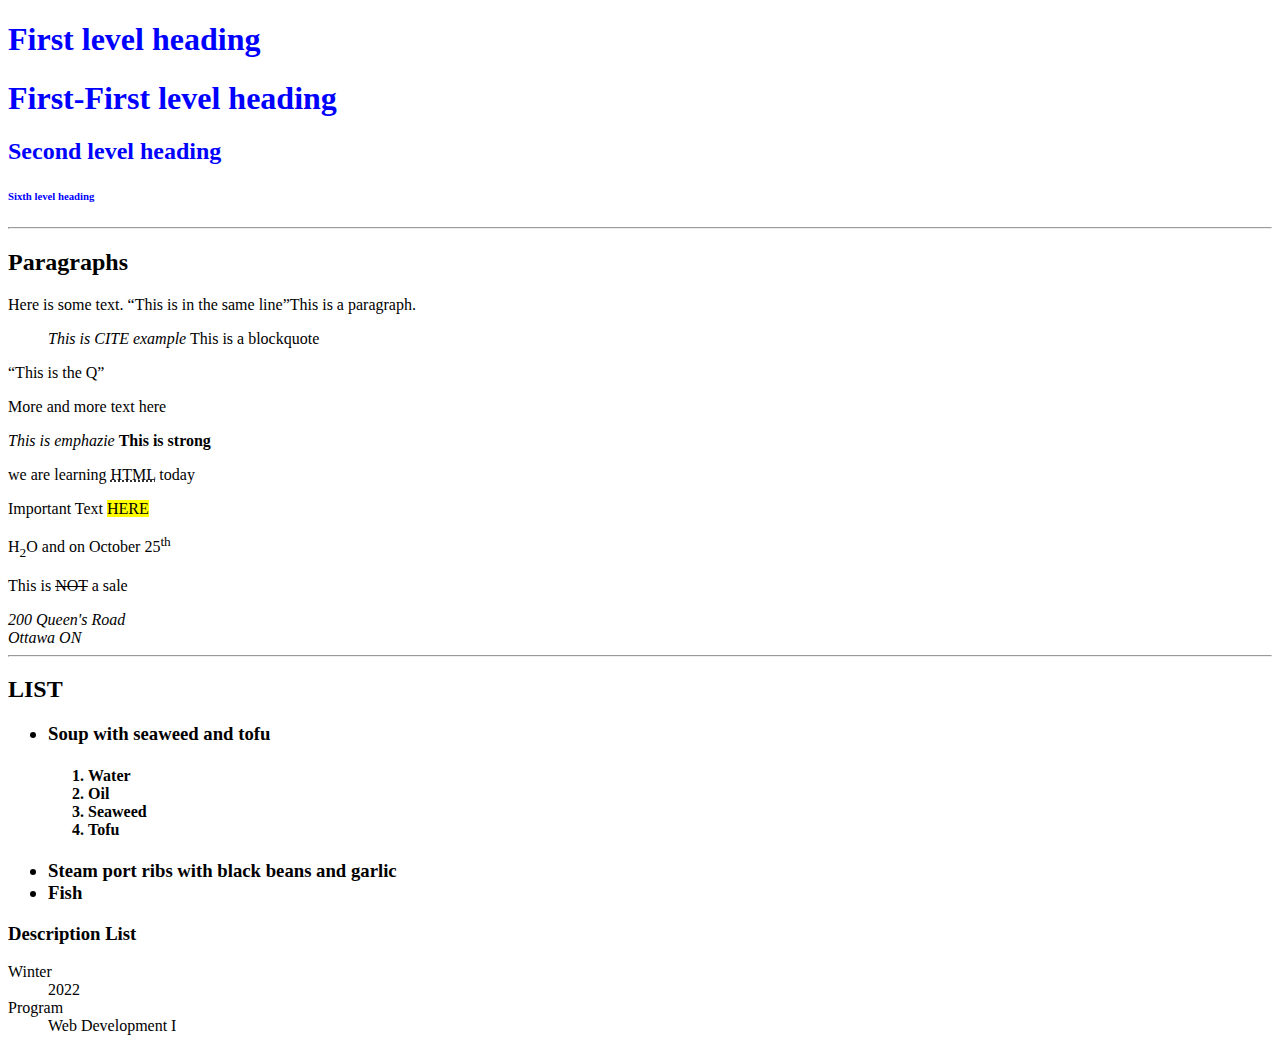
==== index.html @ fa6d8390 "Creates HTML demo" ====
<!DOCTYPE html>
<html>
    <head>
        <title>My first web page</title>
        <style>
            header{
                color: blue;
            }
        </style>
    </head>
    <body>
        <!-- this is an HTML comment -->
        <header>
            <h1>First level heading</h1>
            <h1>First-First level heading</h1>
            <h2>Second level heading</h2>

            <h6>Sixth level heading</h6>
        </header>
        <hr>
        <section>
            <h2>Paragraphs</h2>
            <p>Here is some text. <q>This is in the same line</q>This is a paragraph.</p>
            <blockquote>
                <cite>This is CITE example</cite>
                This is a blockquote
            </blockquote>
            <q>This is the Q</q>
            <p>More and more text here</p>
            <p><em>This is emphazie</em>
            <strong>This is strong</strong></p>
            <p>we are learning <abbr title="Hyper Text Markup Language">HTML</abbr> today</p>
            <p>Important Text <mark>HERE</mark></p>
            <p>H<sub>2</sub>O and on October 25<sup>th</sup></p>
            <p>This is <del>NOT</del> a sale</p>
            <address>200 Queen's Road<br>
                Ottawa ON
            </address>
                <hr>
            <h2>
                LIST
            </h2>
            <ul>
                <h3>
                    <li>Soup with seaweed and tofu</li></h3>
                    <h4>
                        <ol>
                            <li>Water</li>
                            <li>Oil</li>
                            <li>Seaweed</li>
                        <li>Tofu</li></ol>
                    </h4>
                    <h3>
                    <li>Steam port ribs with black beans and garlic</li>
                    <li>Fish</li>
                </h3>
            </ul>
            <h3>
                Description List
            </h3>
            <dl>
                <dt>Winter</dt>
                <dd>2022</dd>
                <dt>Program</dt>
                <dd>Web Development I</dd>
            </dl>
        </section>
         </body>
</html>
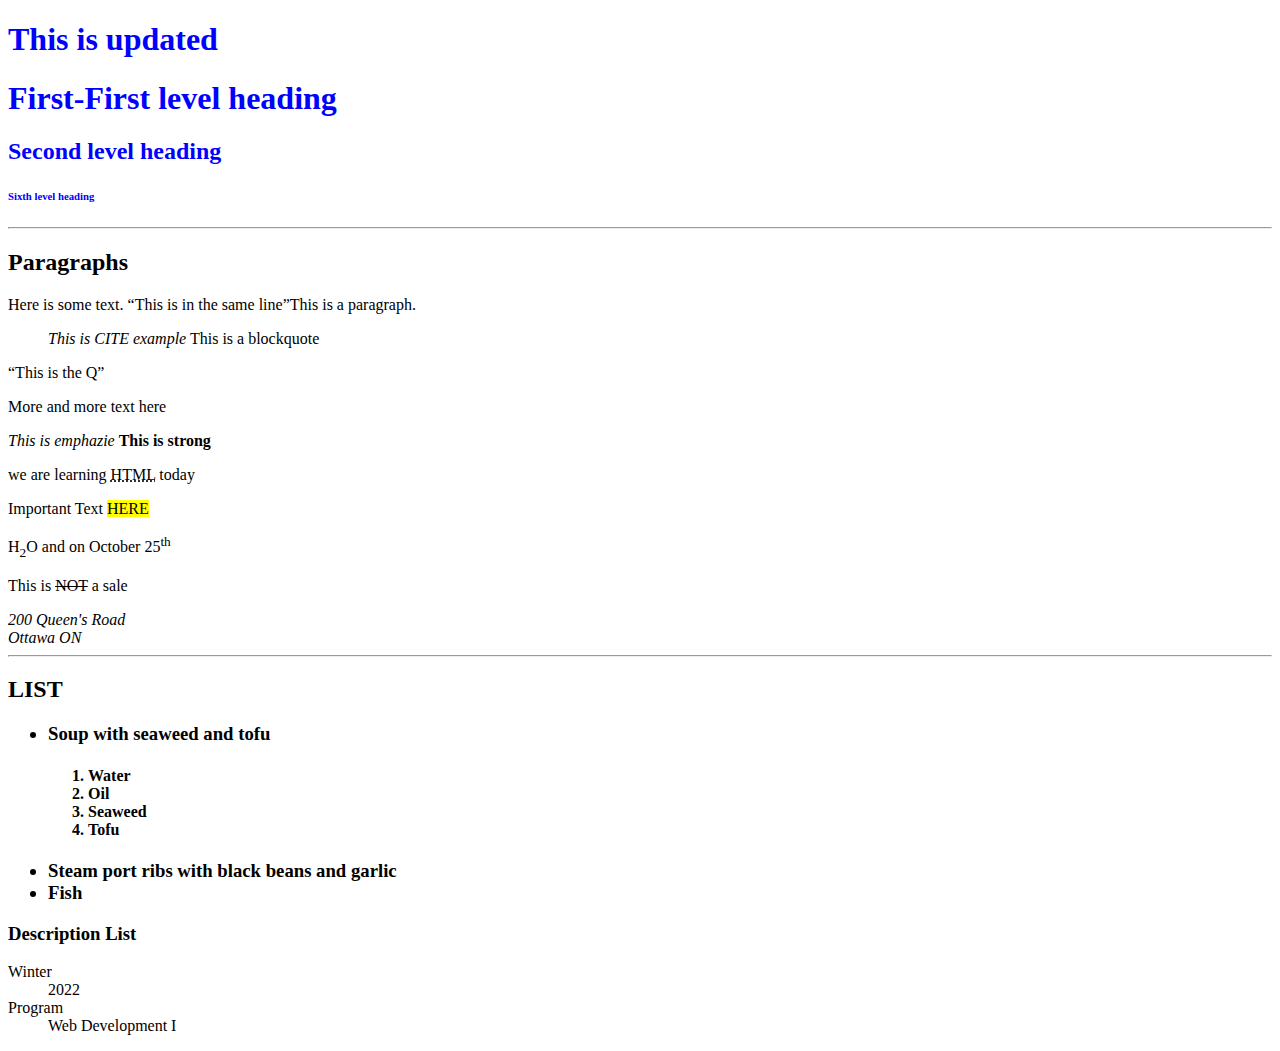
==== commit 4a52391a: "Changes headline 1" ====
--- a/index.html
+++ b/index.html
@@ -11,7 +11,7 @@
     <body>
         <!-- this is an HTML comment -->
         <header>
-            <h1>First level heading</h1>
+            <h1>This is updated</h1>
             <h1>First-First level heading</h1>
             <h2>Second level heading</h2>
 
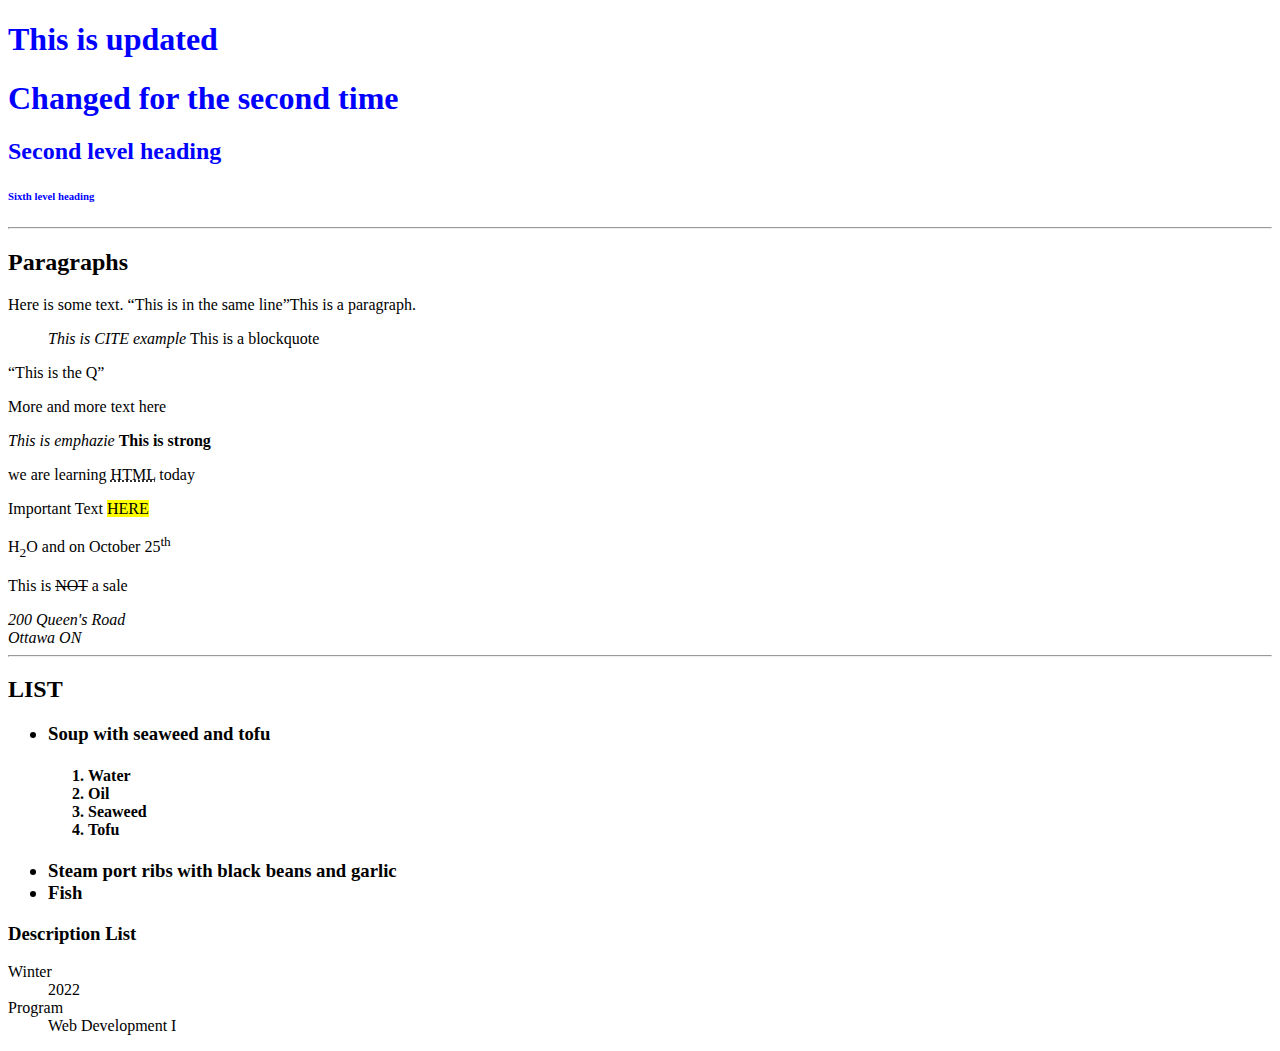
==== commit 0df80ebb: "Updates headline 2" ====
--- a/index.html
+++ b/index.html
@@ -12,7 +12,7 @@
         <!-- this is an HTML comment -->
         <header>
             <h1>This is updated</h1>
-            <h1>First-First level heading</h1>
+            <h1>Changed for the second time</h1>
             <h2>Second level heading</h2>
 
             <h6>Sixth level heading</h6>
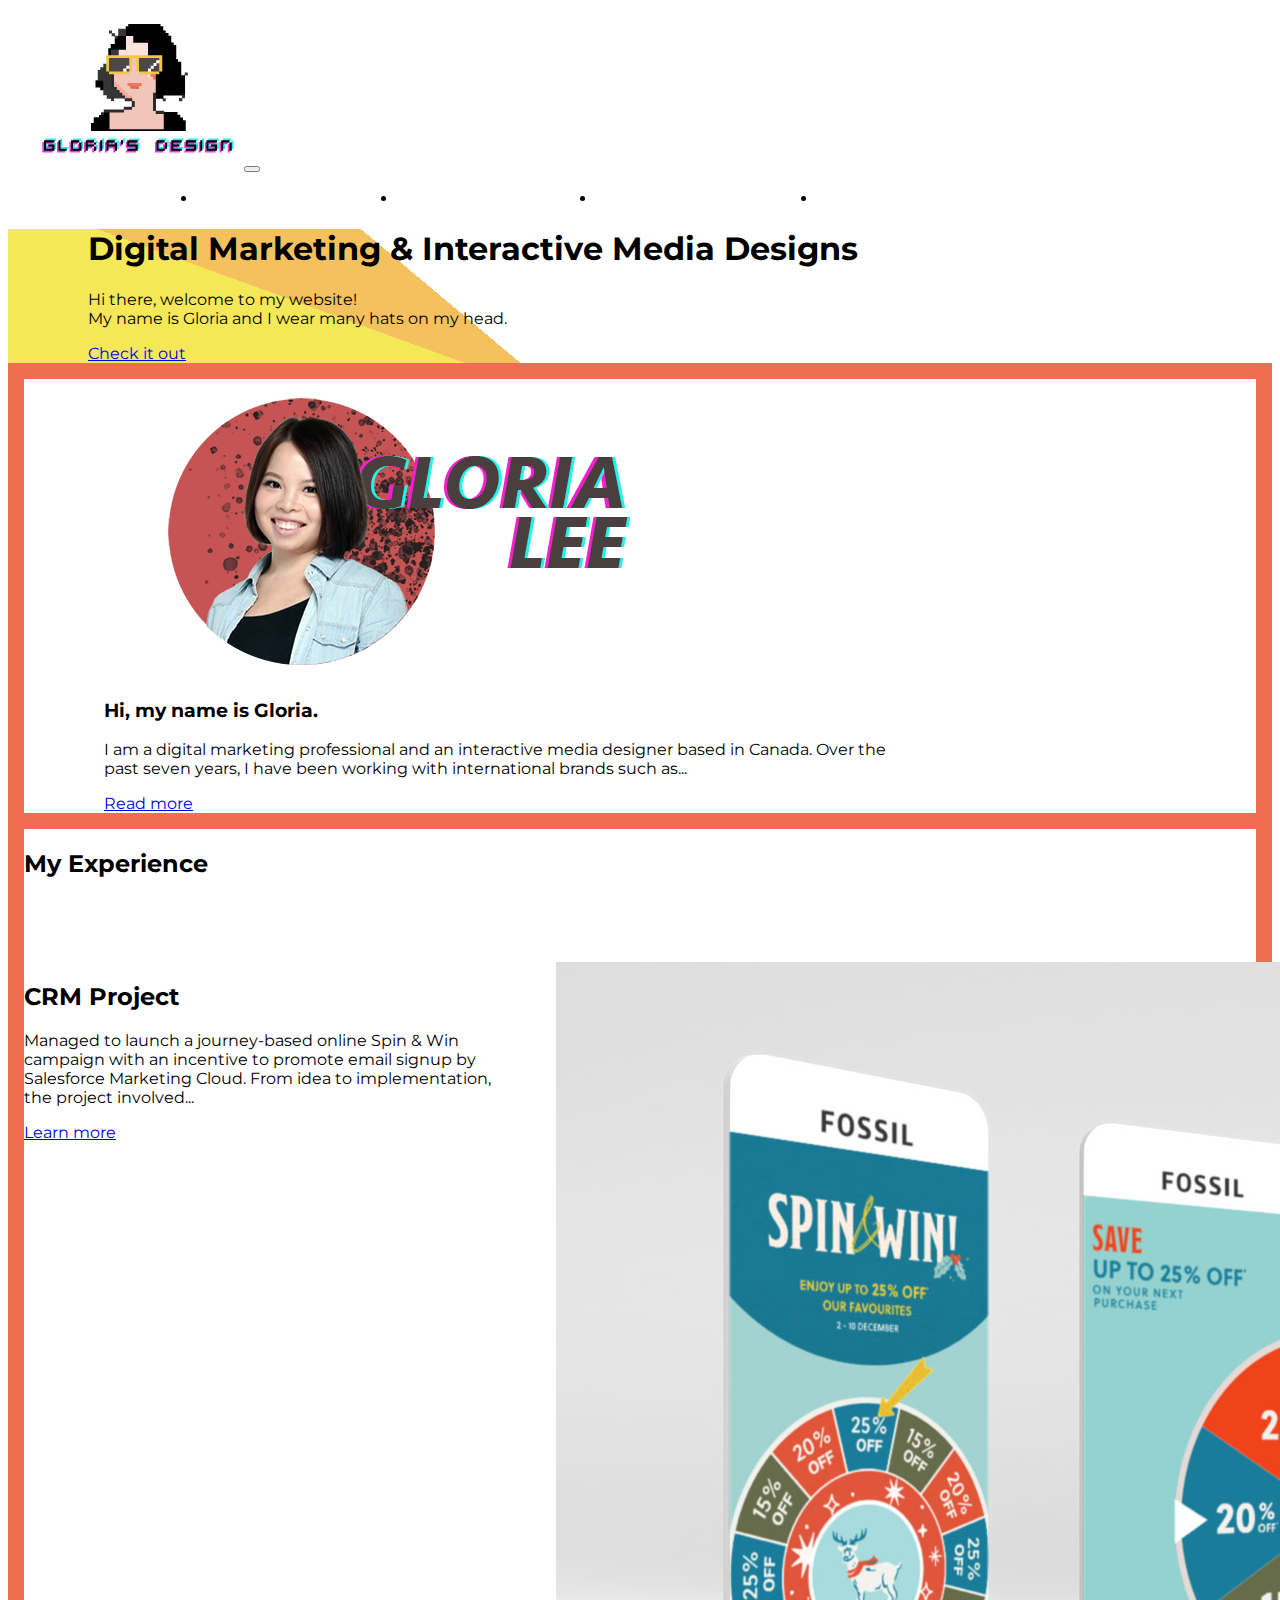
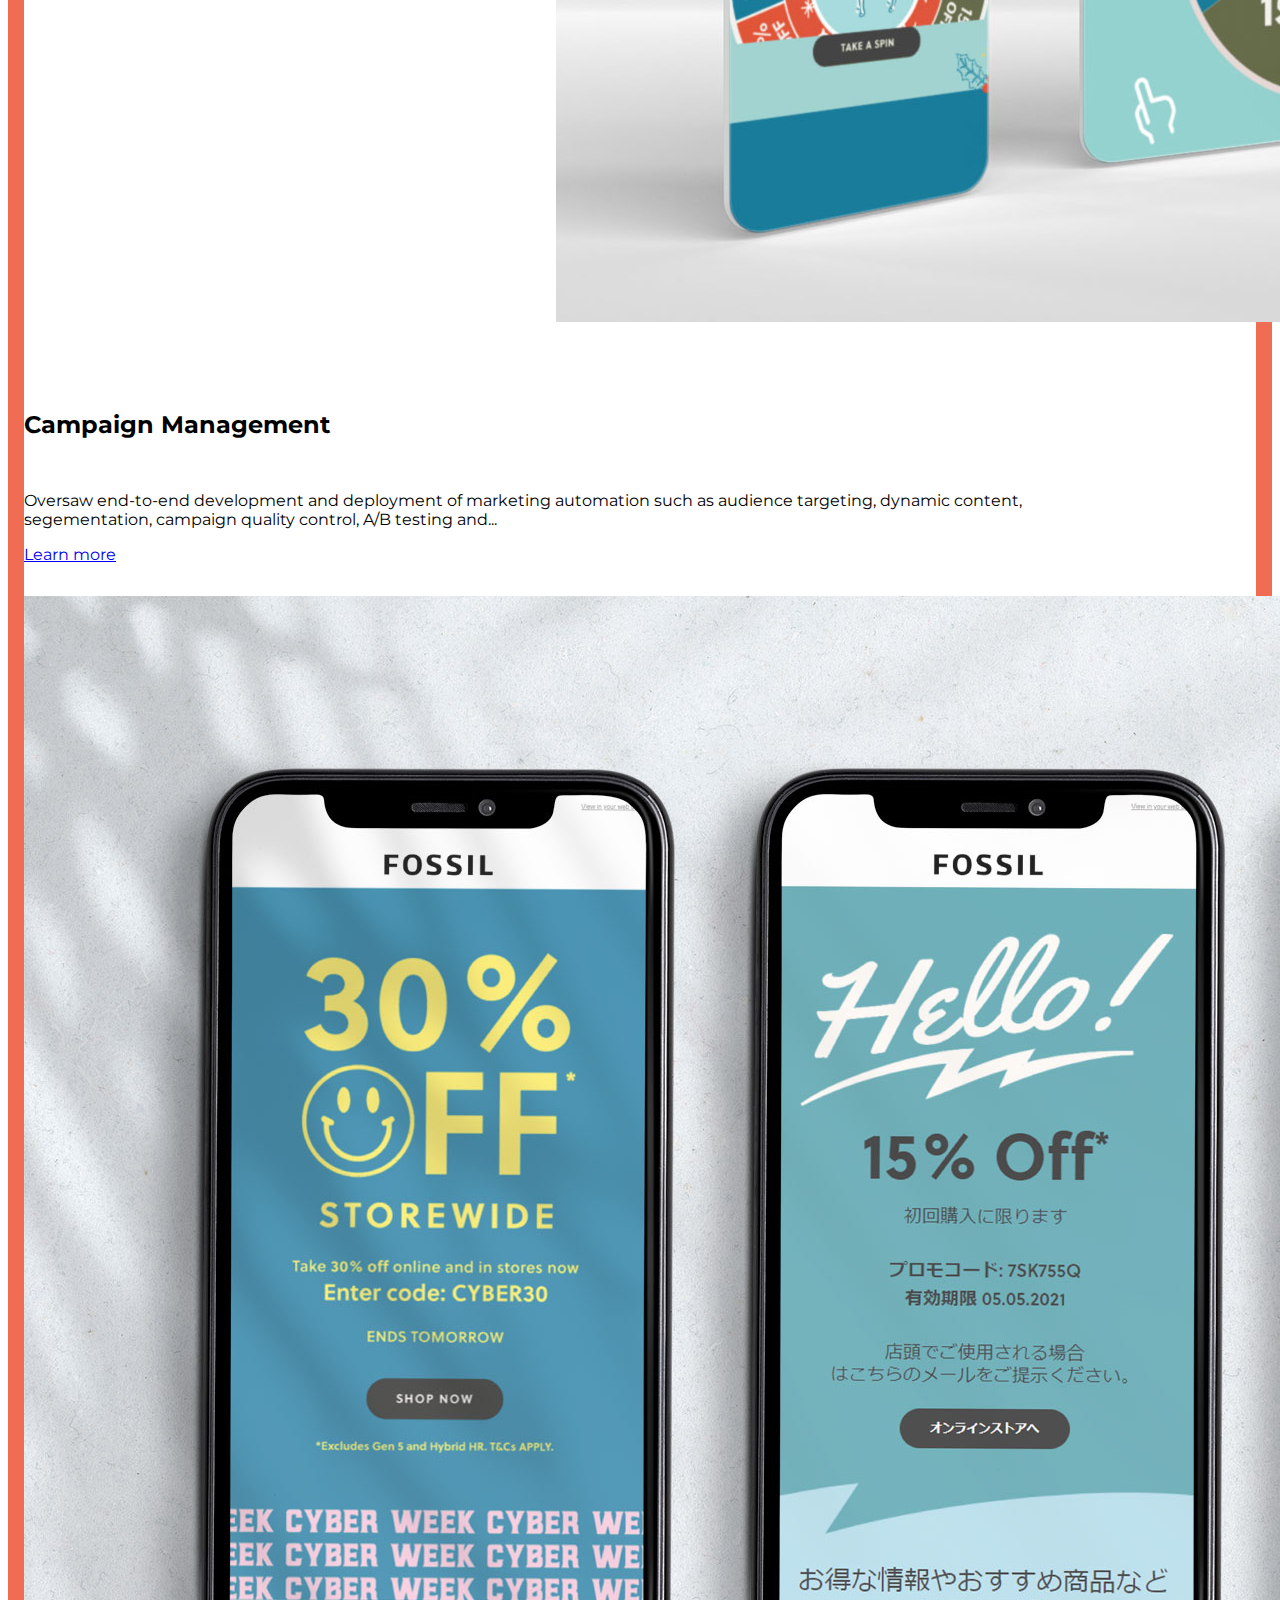
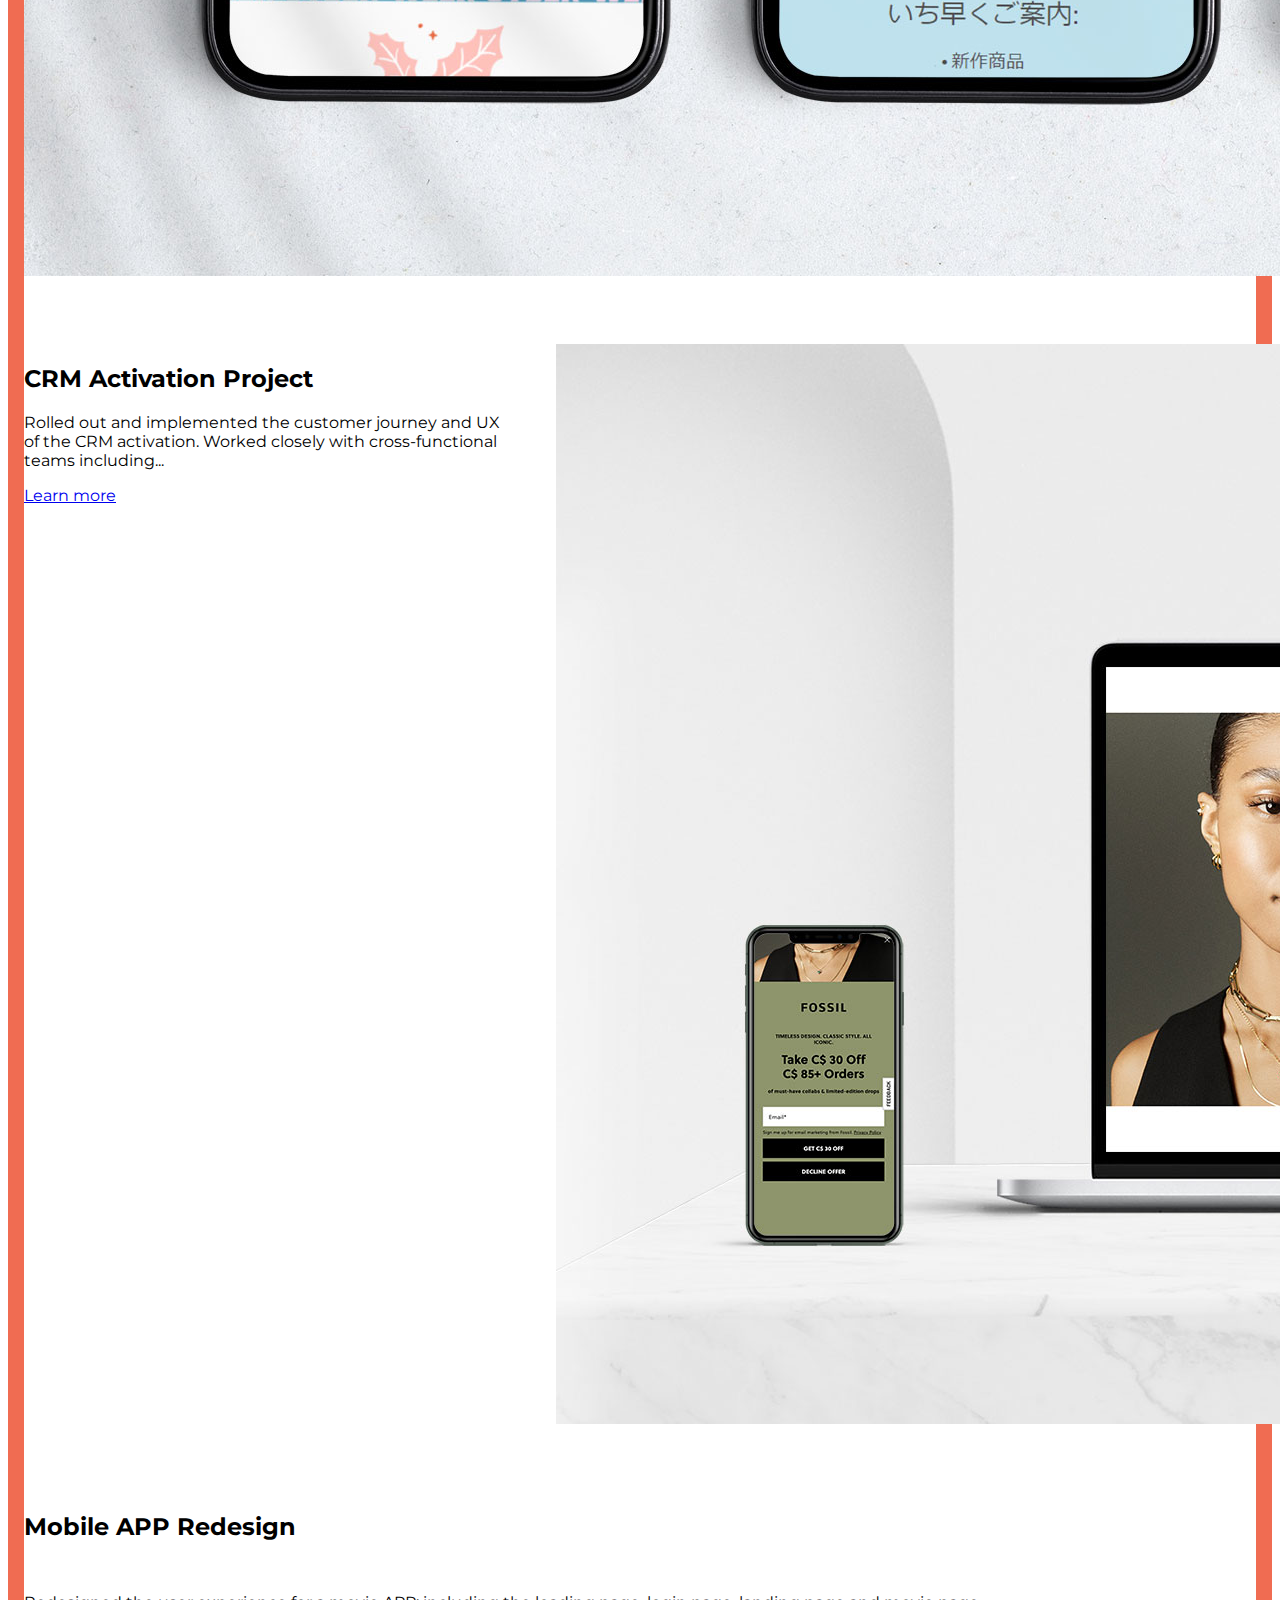
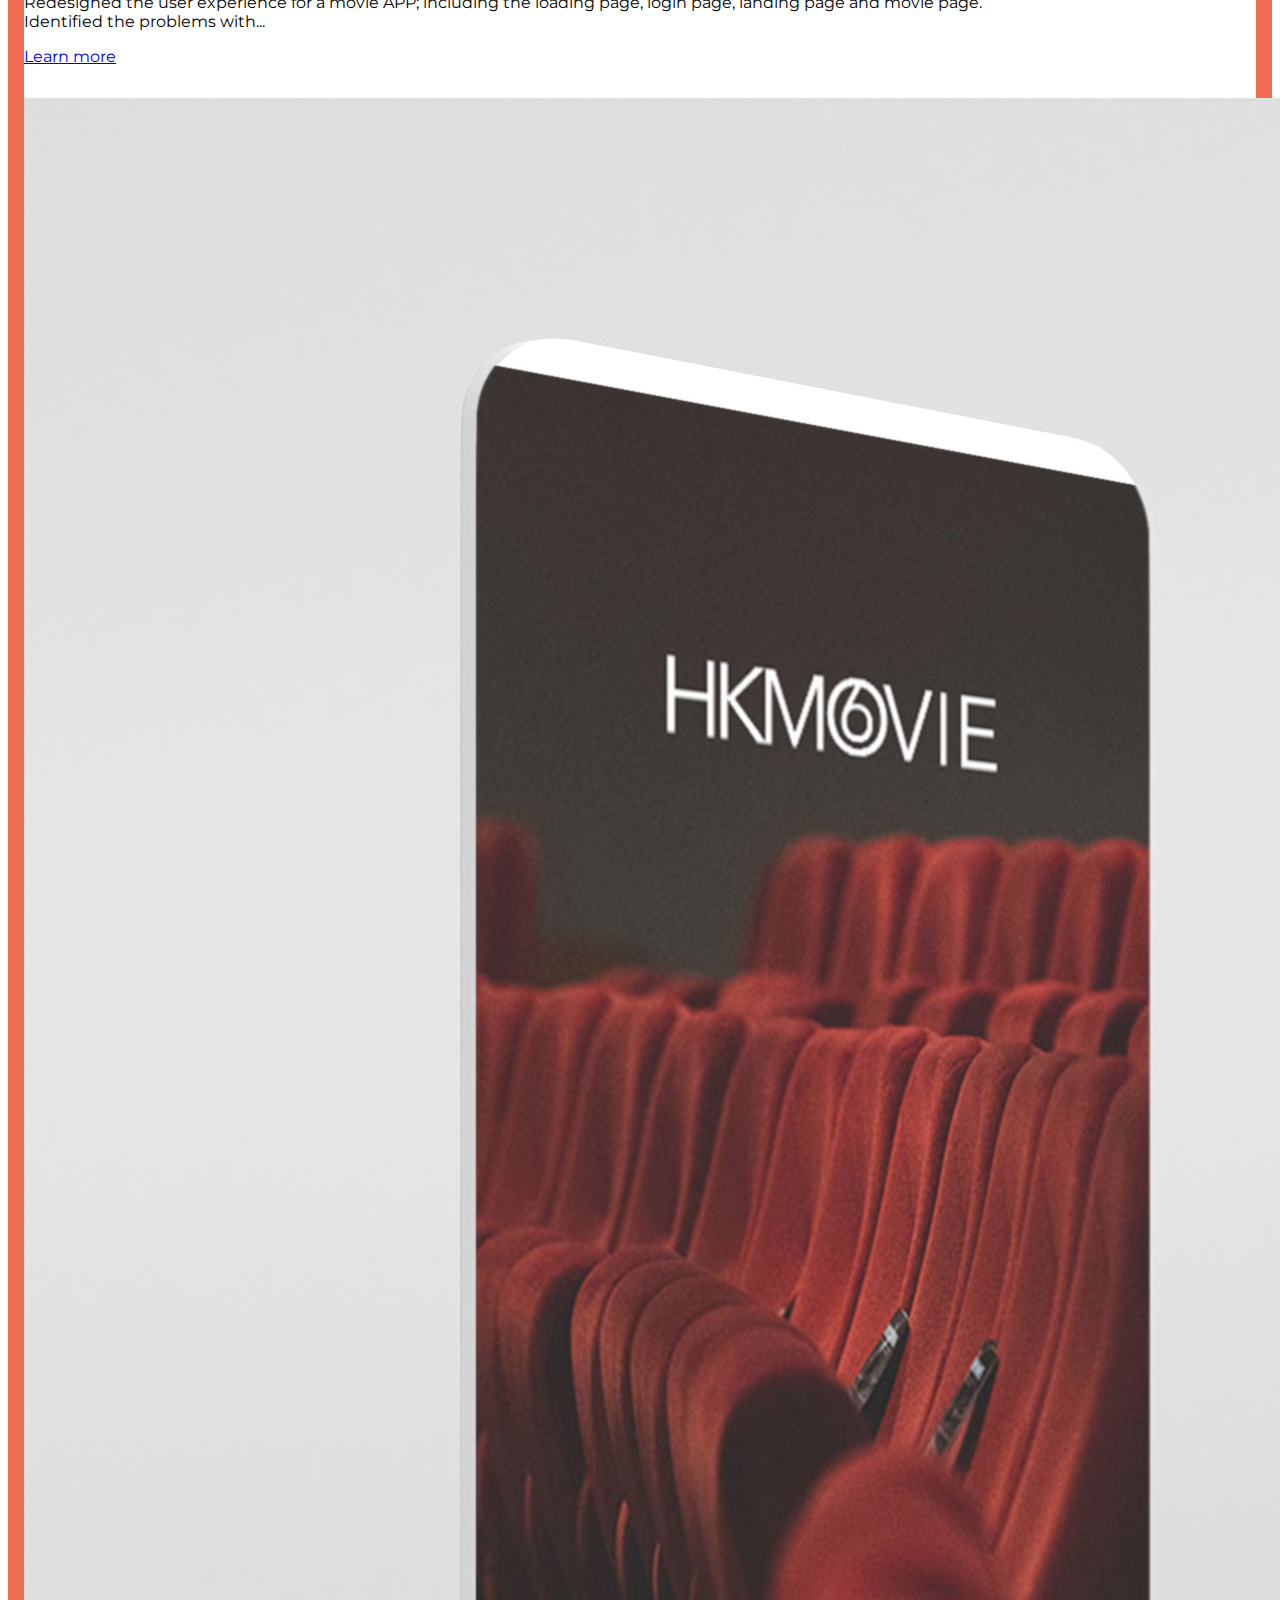
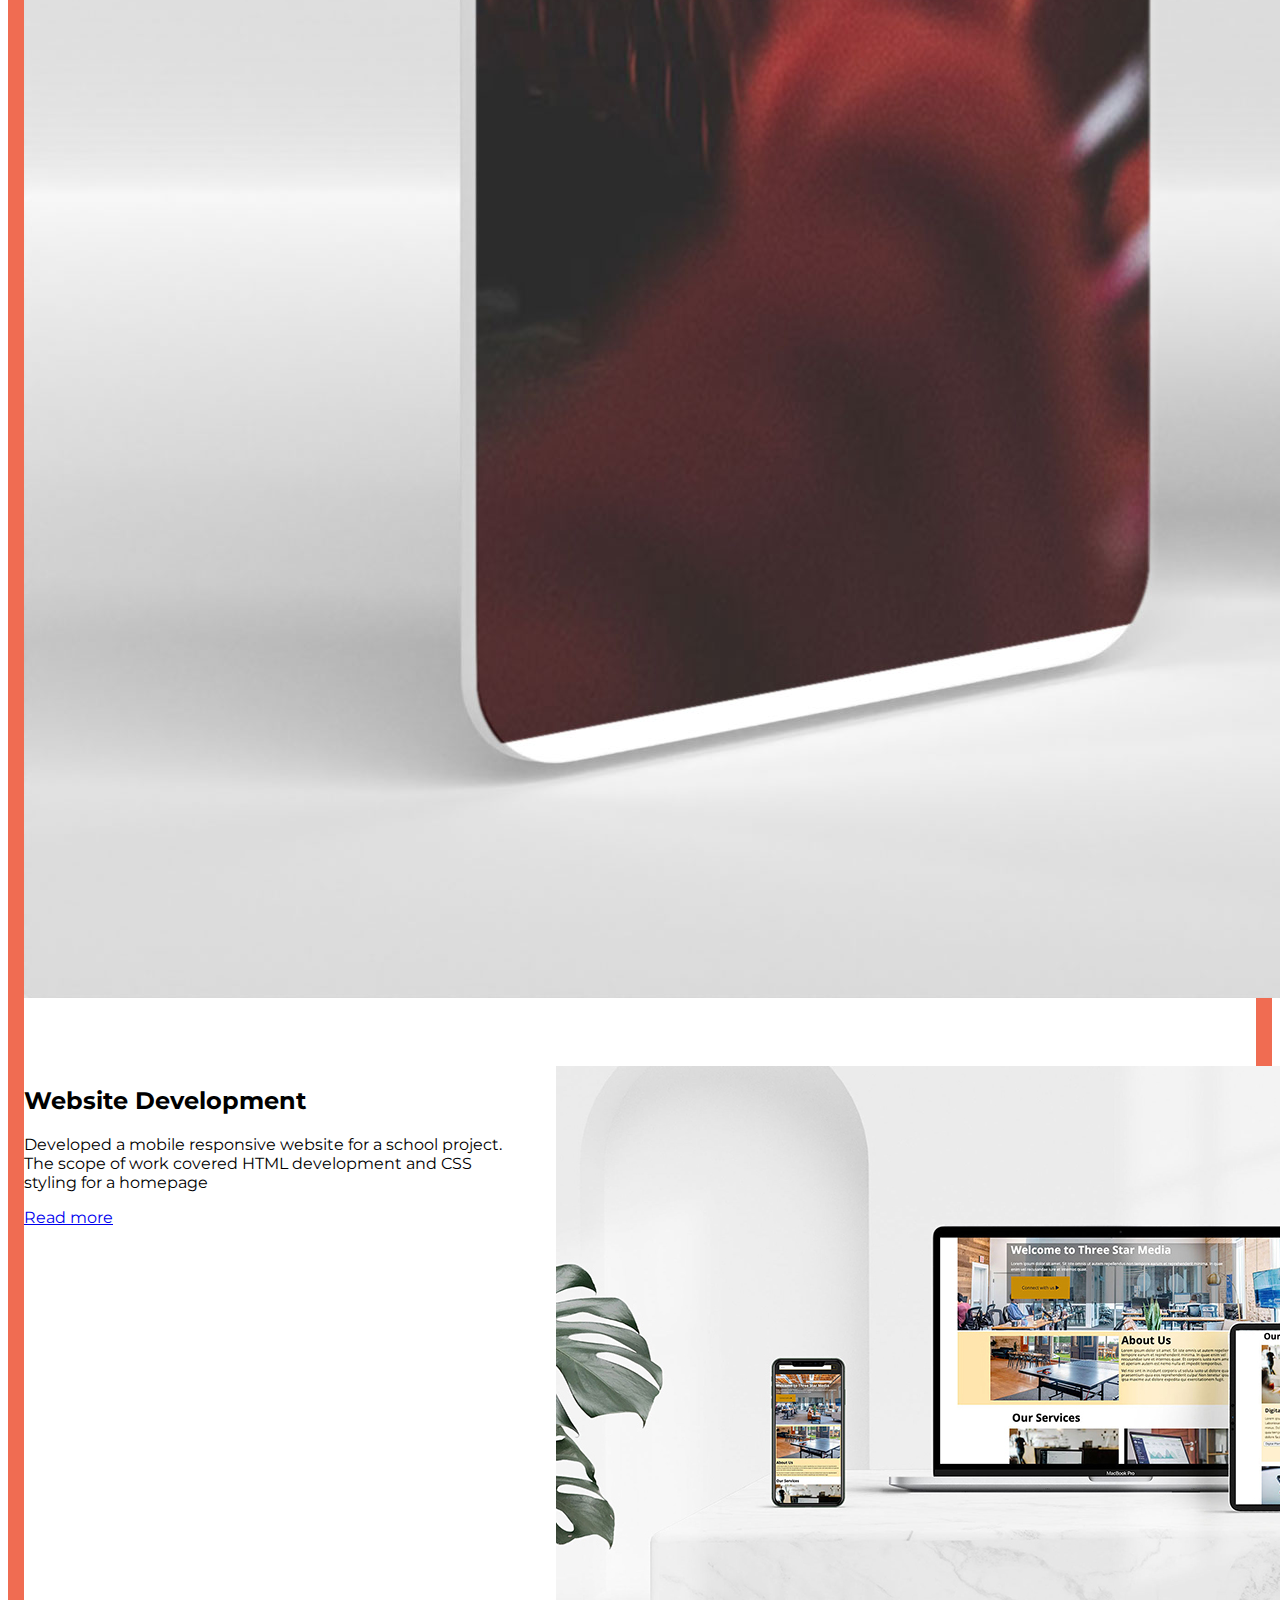
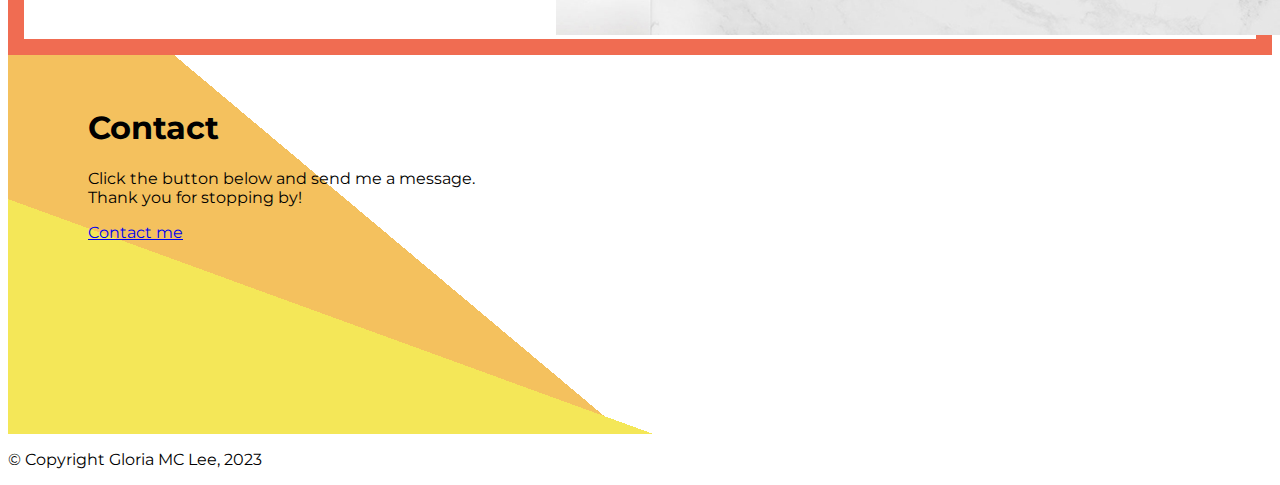
==== commit a63cabf8: "copies and pastes my portfolio" ====
--- a/index.html
+++ b/index.html
@@ -1,69 +1,231 @@
-<!DOCTYPE html>
-<html>
-    <head>
-        <title>My first web page</title>
-        <style>
-            header{
-                color: blue;
-            }
-        </style>
-    </head>
-    <body>
-        <!-- this is an HTML comment -->
-        <header>
-            <h1>This is updated</h1>
-            <h1>Changed for the second time</h1>
-            <h2>Second level heading</h2>
-
-            <h6>Sixth level heading</h6>
-        </header>
-        <hr>
-        <section>
-            <h2>Paragraphs</h2>
-            <p>Here is some text. <q>This is in the same line</q>This is a paragraph.</p>
-            <blockquote>
-                <cite>This is CITE example</cite>
-                This is a blockquote
-            </blockquote>
-            <q>This is the Q</q>
-            <p>More and more text here</p>
-            <p><em>This is emphazie</em>
-            <strong>This is strong</strong></p>
-            <p>we are learning <abbr title="Hyper Text Markup Language">HTML</abbr> today</p>
-            <p>Important Text <mark>HERE</mark></p>
-            <p>H<sub>2</sub>O and on October 25<sup>th</sup></p>
-            <p>This is <del>NOT</del> a sale</p>
-            <address>200 Queen's Road<br>
-                Ottawa ON
-            </address>
-                <hr>
-            <h2>
-                LIST
-            </h2>
-            <ul>
-                <h3>
-                    <li>Soup with seaweed and tofu</li></h3>
-                    <h4>
-                        <ol>
-                            <li>Water</li>
-                            <li>Oil</li>
-                            <li>Seaweed</li>
-                        <li>Tofu</li></ol>
-                    </h4>
-                    <h3>
-                    <li>Steam port ribs with black beans and garlic</li>
-                    <li>Fish</li>
-                </h3>
-            </ul>
-            <h3>
-                Description List
-            </h3>
-            <dl>
-                <dt>Winter</dt>
-                <dd>2022</dd>
-                <dt>Program</dt>
-                <dd>Web Development I</dd>
-            </dl>
-        </section>
-         </body>
+<!doctype html>
+<html lang="en">
+
+<head>
+  <meta charset="utf-8">
+  <meta name="viewport" content="width=device-width, initial-scale=1">
+  <title>Gloria's Portfolio</title>
+    <!-- **** Inserts Google Font Link **** -->
+    <link rel="preconnect" href="https://fonts.googleapis.com">
+    <link rel="preconnect" href="https://fonts.gstatic.com" crossorigin>
+    <link href="https://fonts.googleapis.com/css2?family=Montserrat+Alternates:wght@100;200;300&family=Montserrat:ital,wght@0,100;0,200;0,300;0,500;0,600;0,700;0,800;0,900;1,100;1,200;1,300;1,400;1,500;1,600;1,700;1,800;1,900&display=swap" rel="stylesheet">
+       <!-- **** Insert Bootstrap Link **** --> 
+    <link href="https://cdn.jsdelivr.net/npm/bootstrap@5.2.0-beta1/dist/css/bootstrap.min.css" rel="stylesheet" integrity="sha384-0evHe/X+R7YkIZDRvuzKMRqM+OrBnVFBL6DOitfPri4tjfHxaWutUpFmBp4vmVor" crossorigin="anonymous">
+    <link rel="stylesheet" href="css/main.css">
+  </head>
+  
+  <body>
+    
+      <!-- **** Header Section **** -->
+<header>
+      <!-- ************************************
+               Navbar & Hamburger Menu
+      ***************************************** -->
+
+    <nav class="navbar navbar-expand-md bg-primary navbar-light text-light">
+      <div class="container-lg px-0">
+        <a class="navbar-brand mx-auto d-block" href="index.html"><img src="img/gloria-logo-200px.png" alt="Gloria's Design"></a>
+        <button class="navbar-toggler p-3 border-0" type="button" data-bs-toggle="collapse" data-bs-target="#navbarSupportedContent" aria-controls="navbarSupportedContent" aria-expanded="false" aria-label="Toggle navigation">
+          <span class="navbar-toggler-icon pr-3"></span>
+        </button>
+        <div class="collapse navbar-collapse" id="navbarSupportedContent">
+          <ul class="navbar-nav flex-grow-1 mb-2 mb-lg-0">
+            <li class="nav-item">
+              <a class="nav-link text-center px-4" aria-current="page" href="index.html">Home</a>
+            </li>
+            <li class="nav-item">
+              <a class="nav-link text-cente px-4" href="about.html">About</a>
+            </li>
+            <li class="nav-item">
+              <a class="nav-link text-center px-4" href="mywork.html">My Work</a>
+            </li>
+            <li class="nav-item">
+              <a class="nav-link text-center px-4" href="contact.html">Contact</a>
+            </li>
+          </ul>
+        </div>
+      </div>
+    </nav>
+  </header>
+  
+    <!-- ******************
+             Intro
+    *********************** -->
+  <main class="main-bg">
+    <section class="intro text-dark p-5">
+      <div class="container-lg mx-auto">
+        <div class="intro-text pb-5">
+          <div>
+            <h1 class="display-3 fw-light">Digital Marketing & Interactive Media Designs</h1>
+          </div>
+          <div class="py-2">
+            <p>Hi there, welcome to my website!<br>
+            My name is Gloria and I wear many hats on my head.</p>
+          </div>
+          <div>
+            <a href="about.html" class="btn btn-outline-primary btn-primary border rounded-pill border-primary px-5 py-2">Check it out</a>
+          </div>
+        </div>
+      </div>  
+    </section>
+  </main>
+
+  <!-- ******************
+             About
+    *********************** -->
+    <main class="about-bg">
+      <section class="about">
+        <div class="container-lg">
+          <div class="about-img">
+            <img class="mw-100 mx-auto d-block" src="img/Gloria-Lee-Man-Chit-600px.png" alt="Interactive Media Designer - Gloria MC Lee">
+          </div>
+          <div class="about-text p-5 text-center">
+              <div>
+                  <h3 class="display-5 fw-light">Hi, my name is Gloria.</h3>
+                  <p class="fw-light">I am a digital marketing professional and an interactive media designer based in Canada. Over the past seven years, I have been working with international brands such as...</p>
+              </div>
+              <div>
+                  <a href="about.html" class="btn btn-outline-primary btn-primary border rounded-pill p-3 border-primary py-2 px-5">Read more</a>
+              </div>
+           </div>
+        </div>
+      </section>
+    </main>
+
+       <!-- ******************
+             My Work
+       *********************** -->
+    <main class="mywork-bg">
+      <section class="mywork text-dark p-5">
+        <h2 class="display-3 text-center fw-light">My Experience</h2>
+       <!-- **********************************
+             CRM Project
+       *************************************** -->
+        <div class="container-lg text-center">
+          <div class="mywork-text">
+            <h2 class="display-4">CRM Project</h2>
+            <p>Managed to launch a journey-based online Spin & Win campaign with an incentive to promote email signup by Salesforce Marketing Cloud. From idea to implementation, the project involved...</p>
+            <div class="mywork-readmore">
+              <a href="mywork.html" class="btn btn-outline-primary btn-primary border rounded-pill p-3 border-primary py-2 px-5">Learn more</a>
+            </div>
+          </div>
+            <div class="mywork-img">
+              <img class="mw-100 mx-auto d-block" src="img/Game-development-project-spin-and-win.jpg" alt="Project Management - Fossil Group">
+            </div>
+        </div>
+       <!-- **********************************
+             Campaign Management
+       *************************************** -->
+        <div class="container-lg text-center">
+          <div class="mywork-text">
+            <h2 class="display-4">Campaign Management</h2>
+            <p>Oversaw end-to-end development and deployment of marketing automation such as audience targeting, dynamic content, segementation, campaign quality control, A/B testing and...</p>
+            <div class="mywork-readmore">
+              <a href="mywork.html" class="btn btn-outline-primary btn-primary border rounded-pill p-3 border-primary py-2 px-5">Learn more</a>
+            </div>
+          </div>
+            <div class="mywork-img">
+              <img class="mw-100 mx-auto d-block" src="img/Campaign-management.jpg" alt="Email Marketing - Fossil Group">
+            </div>
+        </div>
+        <!-- **********************************
+             CRM Activation Project 
+       *************************************** -->
+       <div class="container-lg text-center">
+        <div class="mywork-text">
+          <h2 class="display-4">CRM Activation Project</h2>
+          <p>Rolled out and implemented the customer journey and UX of the CRM activation. Worked closely with cross-functional teams including...</p>
+          <div class="mywork-readmore">
+            <a href="mywork.html" class="btn btn-outline-primary btn-primary border rounded-pill p-3 border-primary py-2 px-5">Learn more</a>
+          </div>
+        </div>
+          <div class="mywork-img">
+            <img class="mw-100 mx-auto d-block" src="img/CRM-activation-UX.jpg" alt="Email Marketing - Fossil Group">
+          </div>
+      </div>
+       <!-- **********************************
+             Mobile APP Redesign
+       *************************************** -->
+          <div class="container-lg text-center">
+            <div class="mywork-text">
+              <h2 class="display-4">Mobile APP Redesign</h2>
+              <p>Redesigned the user experience for a movie APP; including the loading page, login page, landing page and movie page. Identified the problems with...</p>
+              <div class="mywork-readmore">
+                <a href="mywork.html" class="btn btn-outline-primary btn-primary border rounded-pill p-3 border-primary py-2 px-5">Learn more</a>
+              </div>
+            </div>
+              <div class="mywork-img">
+                <img class="mw-100 mx-auto d-block" src="img/Mobile-app-redesign.jpg" alt="Website Redesign">
+              </div>
+          </div>
+       <!-- **********************************
+             Responsive HTML Coding
+       *************************************** --> 
+          <div class="container-lg text-center">
+            <div class="mywork-text">
+              <h2 class="display-4">Website Development</h2>
+              <p>Developed a mobile responsive website for a school project. The scope of work covered HTML development and CSS styling for a homepage</p>
+
+              <div class="mywork-readmore">
+                <a href="mywork.html" class="btn btn-outline-primary btn-primary border rounded-pill p-3 border-primary py-2 px-5">Read more</a>
+              </div>
+            </div>
+            <div class="mywork-img">
+              <img class="mw-100 mx-auto d-block" src="img/responsive-html-coding.jpg" alt="Responsive HTML Development">
+            </div>
+          </div>
+         
+      </section>
+    </main>
+           <!-- **********************************
+             Contact
+       *************************************** --> 
+
+    <main class="contact-bg">
+      <section class="contact text-dark p-5">
+        <div class="container-lg">
+          <div class="contact-text text-center">
+            <h1 class="display-3 fw-light">Contact</h1>
+            <p>Click the button below and send me a message.<br>
+              Thank you for stopping by!</p>
+          </div>
+          <div class="text-center">
+              <a href="mailto:gloriale108@gmail.com" class="btn btn-outline-primary btn-primary border rounded-pill p-3 border-primary py-2 px-5">Contact me</a>
+          </div>
+        </div>
+       </section>
+    </main>
+    <!-- ******************
+             Footer
+    *********************** -->
+  <footer class="bg-primary text-light" id="footermenu">
+    <div class="container-lg px-0 mx-auto">
+      <ul class="navbar-nav flex-grow-1 mb-2 mb-lg-0">
+        <li class="nav-item">
+          <a class="nav-link text-center px-4" aria-current="page" href="index.html">Home</a>
+        </li>
+        <li class="nav-item">
+          <a class="nav-link text-cente px-4" href="about.html">About</a>
+        </li>
+        <li class="nav-item">
+          <a class="nav-link text-center px-4" href="mywork.html">My Work</a>
+        </li>
+        <li class="nav-item">
+          <a class="nav-link text-center px-4" href="contact.html">Contact</a>
+        </li>
+      </ul>
+    </div>
+    <div class="container-fluid py-3">
+      <div class="row">
+        <div class="col text-center">
+          <p>&copy; Copyright Gloria MC Lee, 2023</p>
+          </div>
+      </div>
+    </div>
+  </footer>
+
+
+  <script src="https://cdn.jsdelivr.net/npm/bootstrap@5.2.0-beta1/dist/js/bootstrap.bundle.min.js" integrity="sha384-pprn3073KE6tl6bjs2QrFaJGz5/SUsLqktiwsUTF55Jfv3qYSDhgCecCxMW52nD2" crossorigin="anonymous"></script>
+</body>
+
 </html>--- a/css/main.css
+++ b/css/main.css
@@ -0,0 +1,225 @@
+  /* ------------------------------------------------------
+          Container, typography and color styles
+  ------------------------------------------------------*/
+
+body {
+  font-family: 'Montserrat', sans-serif;
+  font-weight: 400;
+}
+
+.container-lg {
+  max-width: 1024px;
+}
+
+.main-bg,
+.contact-bg{
+  background: -webkit-linear-gradient(70deg, #f4e758 28%, rgba(244, 193, 94, 0) 28%), -webkit-linear-gradient(50deg, #f4c15e 36%, #ffffff 36%);
+}
+
+.about-bg,
+.mywork-bg {
+  border-top: 1rem solid #F06C52;
+  border-left: 1rem solid #F06C52;
+  border-right: 1rem solid #F06C52;
+}
+
+.mywork-bg {
+  border-bottom: 1rem solid #F06C52;
+}
+
+:root{
+    --bs-primary: #F06C52;
+    --bs-primary-rgb: 240, 108, 82;
+    --bs-secondary: #FFFFFF;
+    --bs-secondary-rgb: 255, 255, 255;
+  }
+
+  .btn-primary{
+    --bs-btn-bg: var(--bs-primary);
+    --bs-btn-border-color: var(--bs-primary);
+  }
+
+  .navbar-toggler-icon {
+    background-image: url('https://mdbootstrap.com/img/svg/hamburger2.svg?color=fff');
+  }
+
+  /* ----------------------------------------
+          active and hover styles
+  ---------------------------------------- */
+
+  .btn-outline-primary {
+    --bs-btn-color: var(--bs-light);
+    --bs-btn-border-color: var(--bs-primary);
+    --bs-btn-hover-color: var(--bs-primary);
+    --bs-btn-hover-bg: var(--bs-secondary);
+    --bs-btn-hover-border-color: var(--bs-primary);
+    --bs-btn-active-color: var(--bs-dark);
+    --bs-btn-active-bg: var(--bs-primary);
+    --bs-btn-active-border-color: var(--bs-primary);
+    --bs-btn-disabled-color: var(--bs-dark);
+  }
+  .navbar-brand{
+    padding-left:10%;
+  }
+  .navbar-nav .nav-link{
+    color: var(--bs-secondary);
+    text-align: center;
+    border-bottom: 1px solid white;
+    padding-top: 2rem;
+    padding-bottom: 2rem;
+  }
+  .navbar-nav .nav-link.active,
+  .navbar-nav .nav-link:hover,
+  .navbar-nav .nav-link:focus{
+    background-color: var(--bs-secondary);
+    color: var(--bs-primary);
+  }
+
+    /* ----------------------------
+          image size and padding
+  ---------------------------------*/
+.intro-img div img{
+  max-width: 100%;
+}
+
+  .about-img {
+  max-width: 100%;
+}
+
+.fcf-label {
+  padding-top: 1rem;
+  padding-bottom: 1rem;
+}
+
+.fcf-input-group input {
+  height: 40px;
+  width: 100%;
+}
+
+.fcf-input-group textarea {
+  height: 150px;
+  width: 100%;
+}
+
+.fcf-form-class div:nth-child(5) {
+  padding-top: 2rem;
+}
+
+.mywork .container-lg h1,
+.mywork .container-lg h2,
+.mywork .container-lg h3{
+  padding-top: 4rem;
+  padding-bottom: 2rem;
+}
+
+.mywork-readmore {
+  padding-bottom: 2rem;
+}
+
+
+  /* ----------------------------------------
+          Media Query
+  ---------------------------------------- */
+@media screen and (max-width: 390px) {
+  .navbar-brand{
+    padding-left:15%;
+  }
+}
+
+@media screen and (min-width: 768px) {
+  .navbar-brand{
+    padding-left: 2rem;
+  }
+  
+  .navbar-nav{
+    display: flex;
+    justify-content: space-evenly;
+  }
+
+  .navbar-nav .nav-link{
+    color: var(--bs-secondary);
+    text-align: center;
+    border-radius: var(--bs-border-radius-pill)!important;
+    border-bottom: 0px;
+    padding-top: 0.5rem;
+    padding-bottom: 0.5rem;
+
+  }
+
+  .navbar-nav .nav-link:hover,
+  .navbar-nav .nav-link:focus{
+    background-color: var(--bs-secondary);
+    color: var(--bs-primary);
+    
+  }
+
+  .about .container-lg,
+  .contact .container-lg,{
+    max-width: 70%;
+    padding-left: 5rem;
+    padding-right: 5rem;
+  }
+
+  .contact .container-lg {
+    padding-top: 2rem;
+    padding-bottom: 8rem;
+  }
+
+    /********************************************
+          footer menu displays on mobile only
+  *********************************************/
+  #footermenu .container-lg {
+    display: none;
+  }
+
+
+}
+
+
+@media screen and (min-width: 960px) {
+.mywork .container-lg:nth-child(2),
+.mywork .container-lg:nth-child(4),
+.mywork .container-lg:nth-child(6) {
+  display: grid;
+  grid-template-columns: 48% 48%;
+  column-gap: 4%;
+}
+
+.mywork .container-lg:nth-child(2) h2,
+.mywork .container-lg:nth-child(4) h2,
+.mywork .container-lg:nth-child(6) h2 {
+  padding: 0;
+}
+
+.mywork .container-lg:nth-child(2),
+.mywork .container-lg:nth-child(4),
+.mywork .container-lg:nth-child(6){
+  padding-top: 4rem;
+}
+}
+
+@media screen and (min-width: 1024px) {
+  .intro .container-lg,
+  .contact .container-lg {
+    max-width: 65%;
+    padding-left: 5rem;
+    padding-right: 5rem;
+  }
+}
+
+@media screen and (min-width: 1280px) {
+  .about .container-lg,
+  .contact .container-lg,
+  .intro .container-lg {
+    max-width: 65%;
+    padding-left: 5rem;
+    padding-right: 5rem;
+  }
+
+  .contact .container-lg {
+    padding-top: 2rem;
+    padding-bottom: 12rem;
+  }
+
+}
+
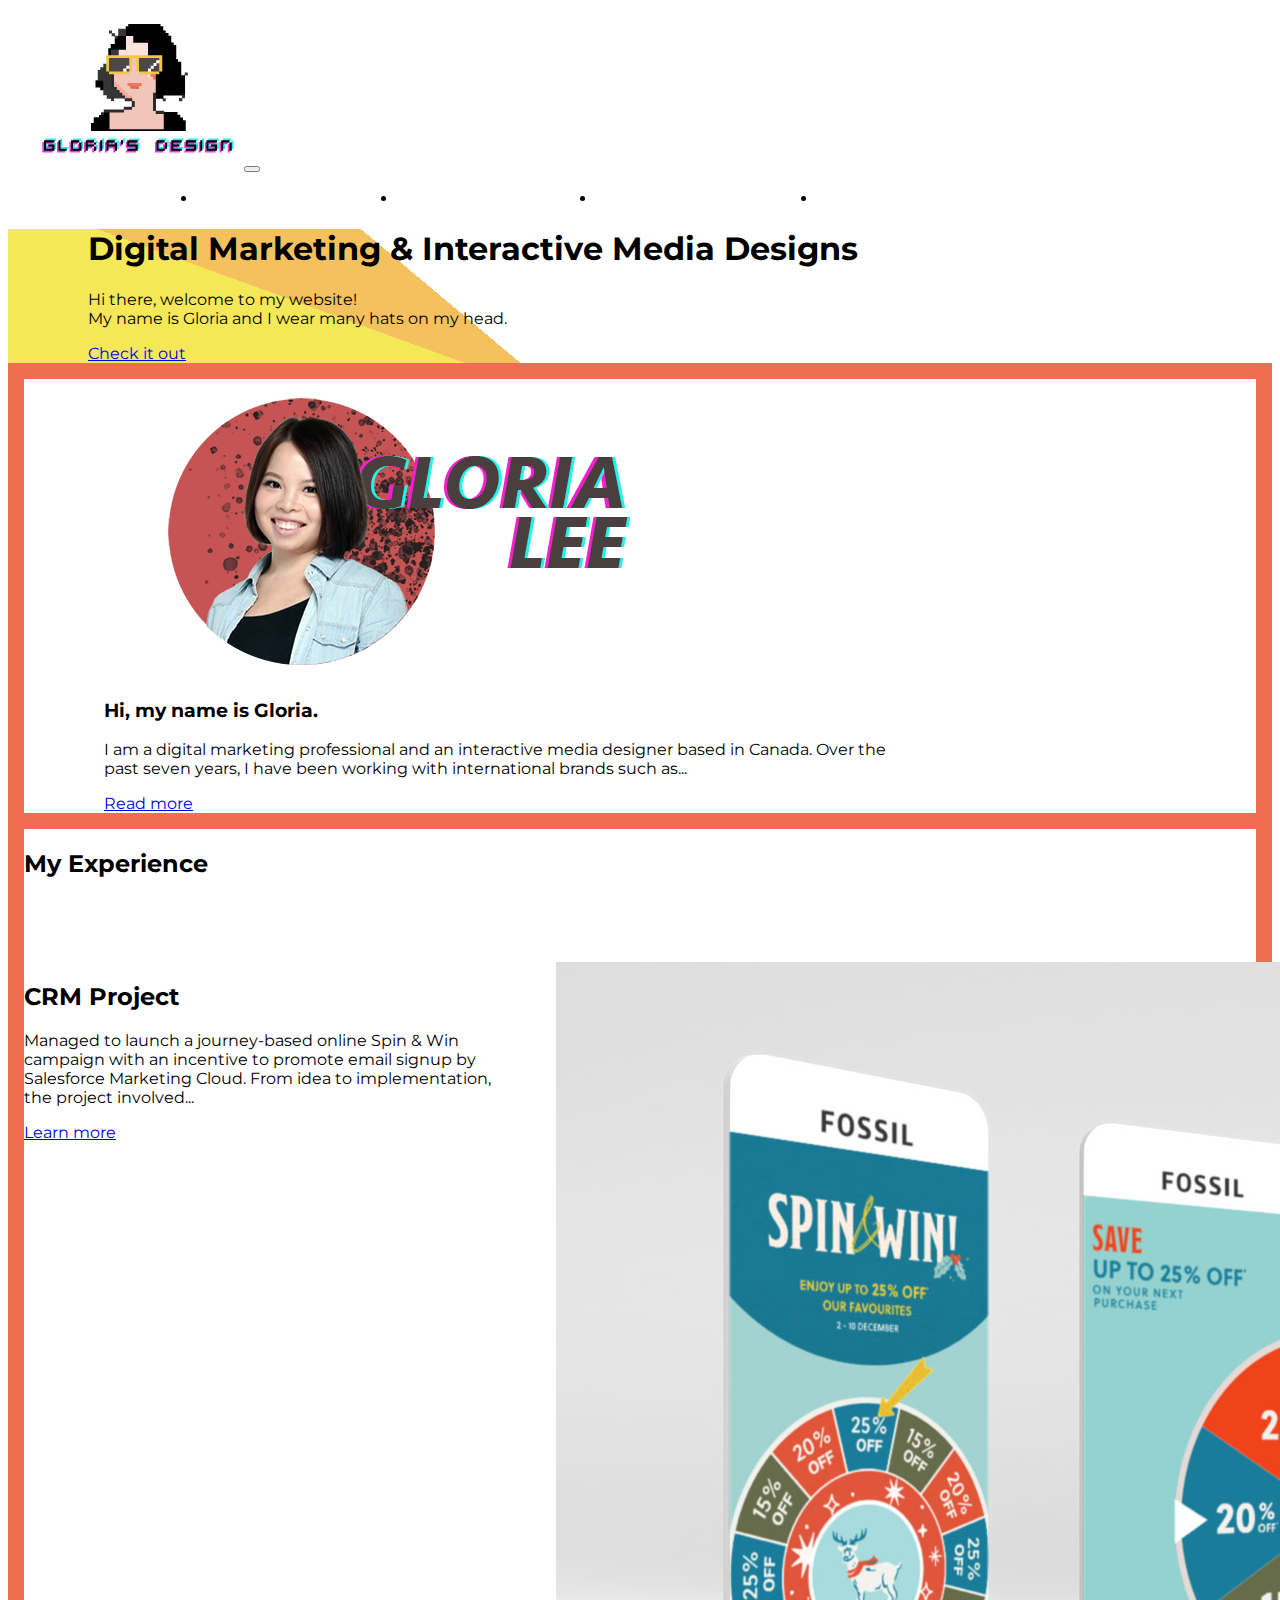
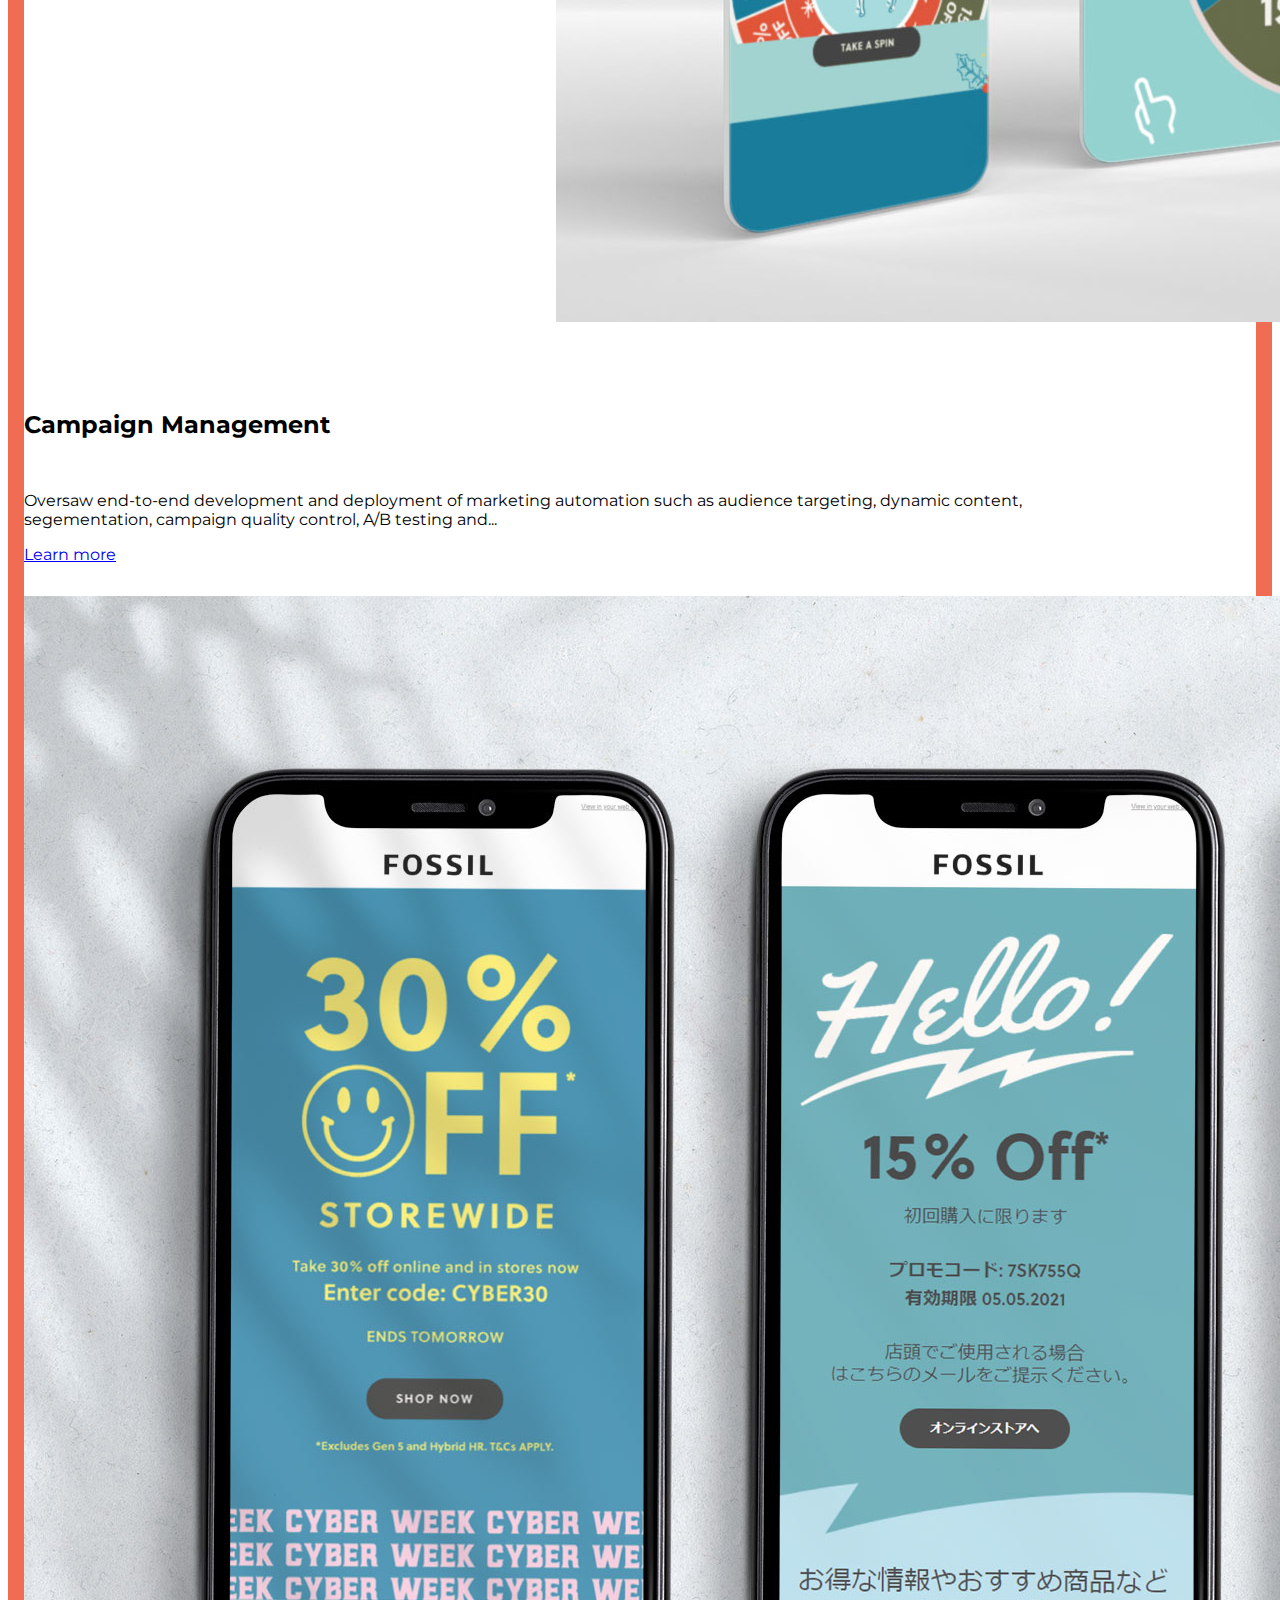
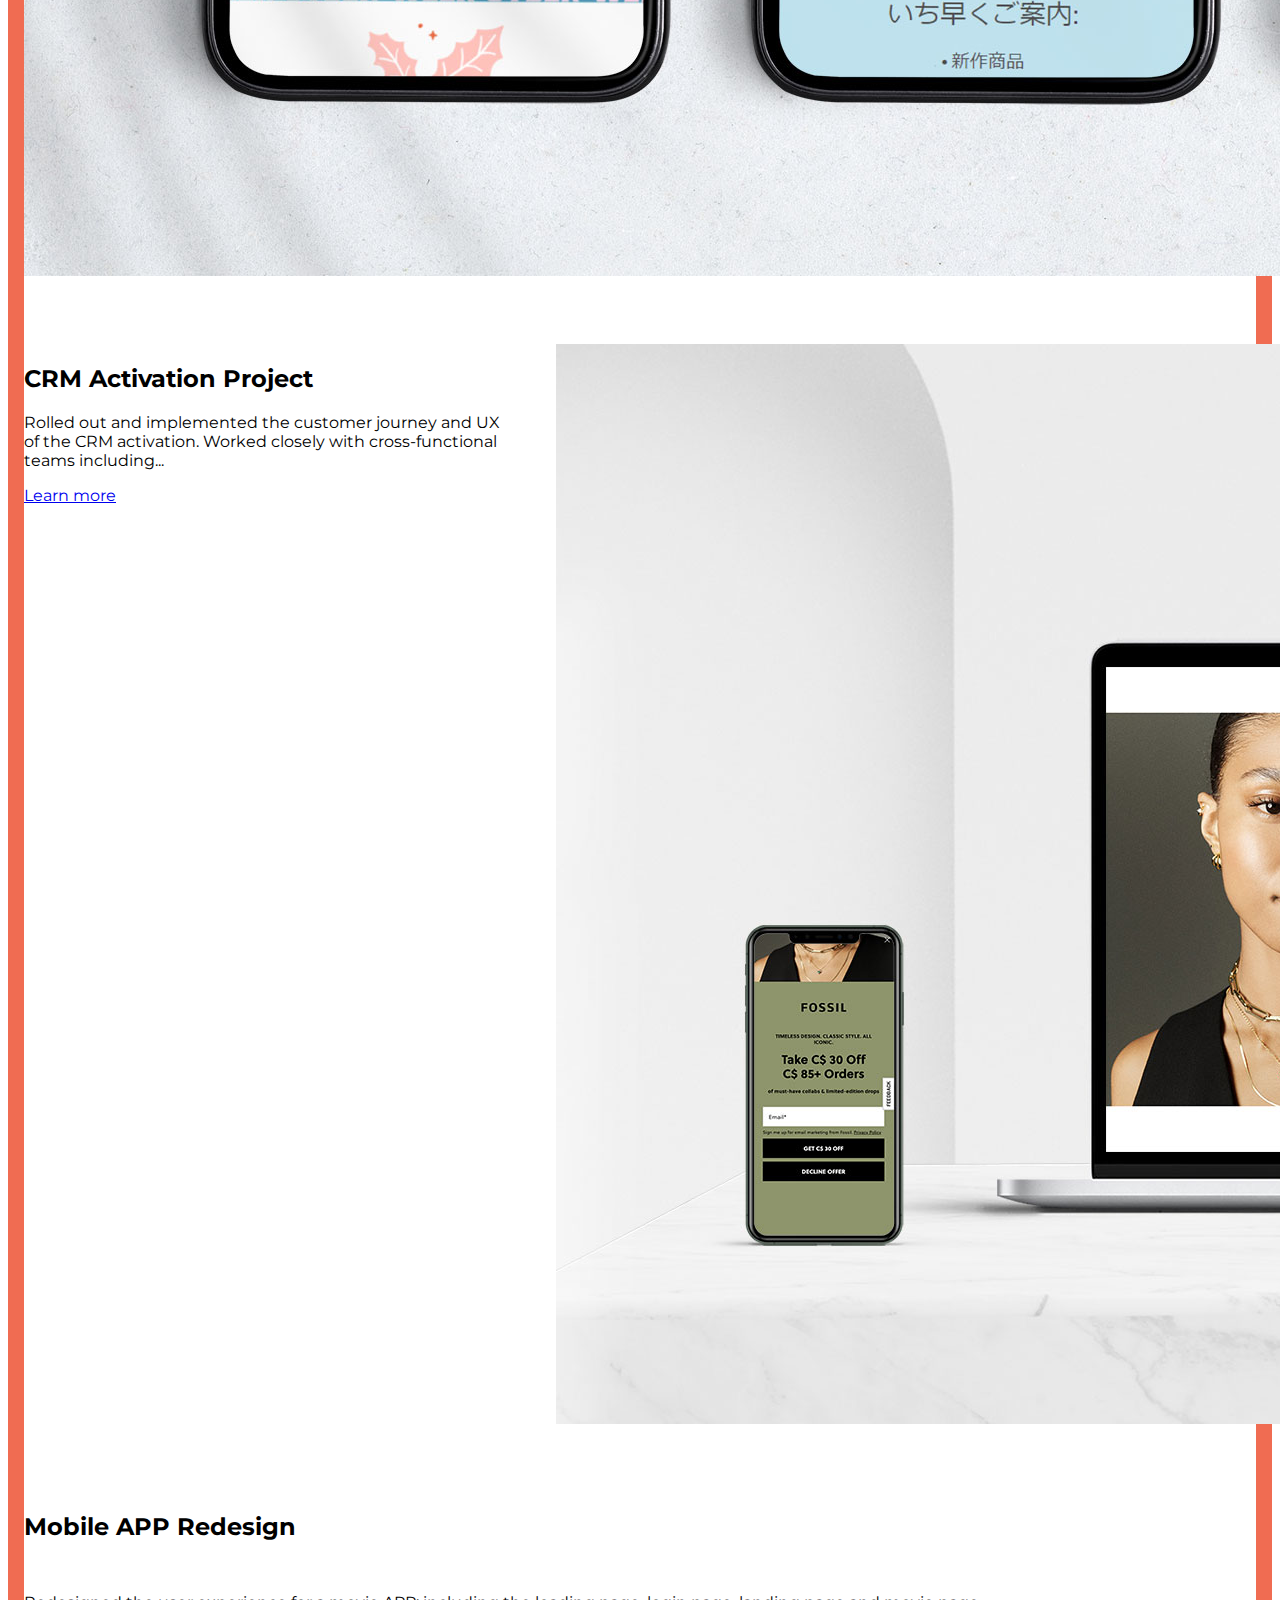
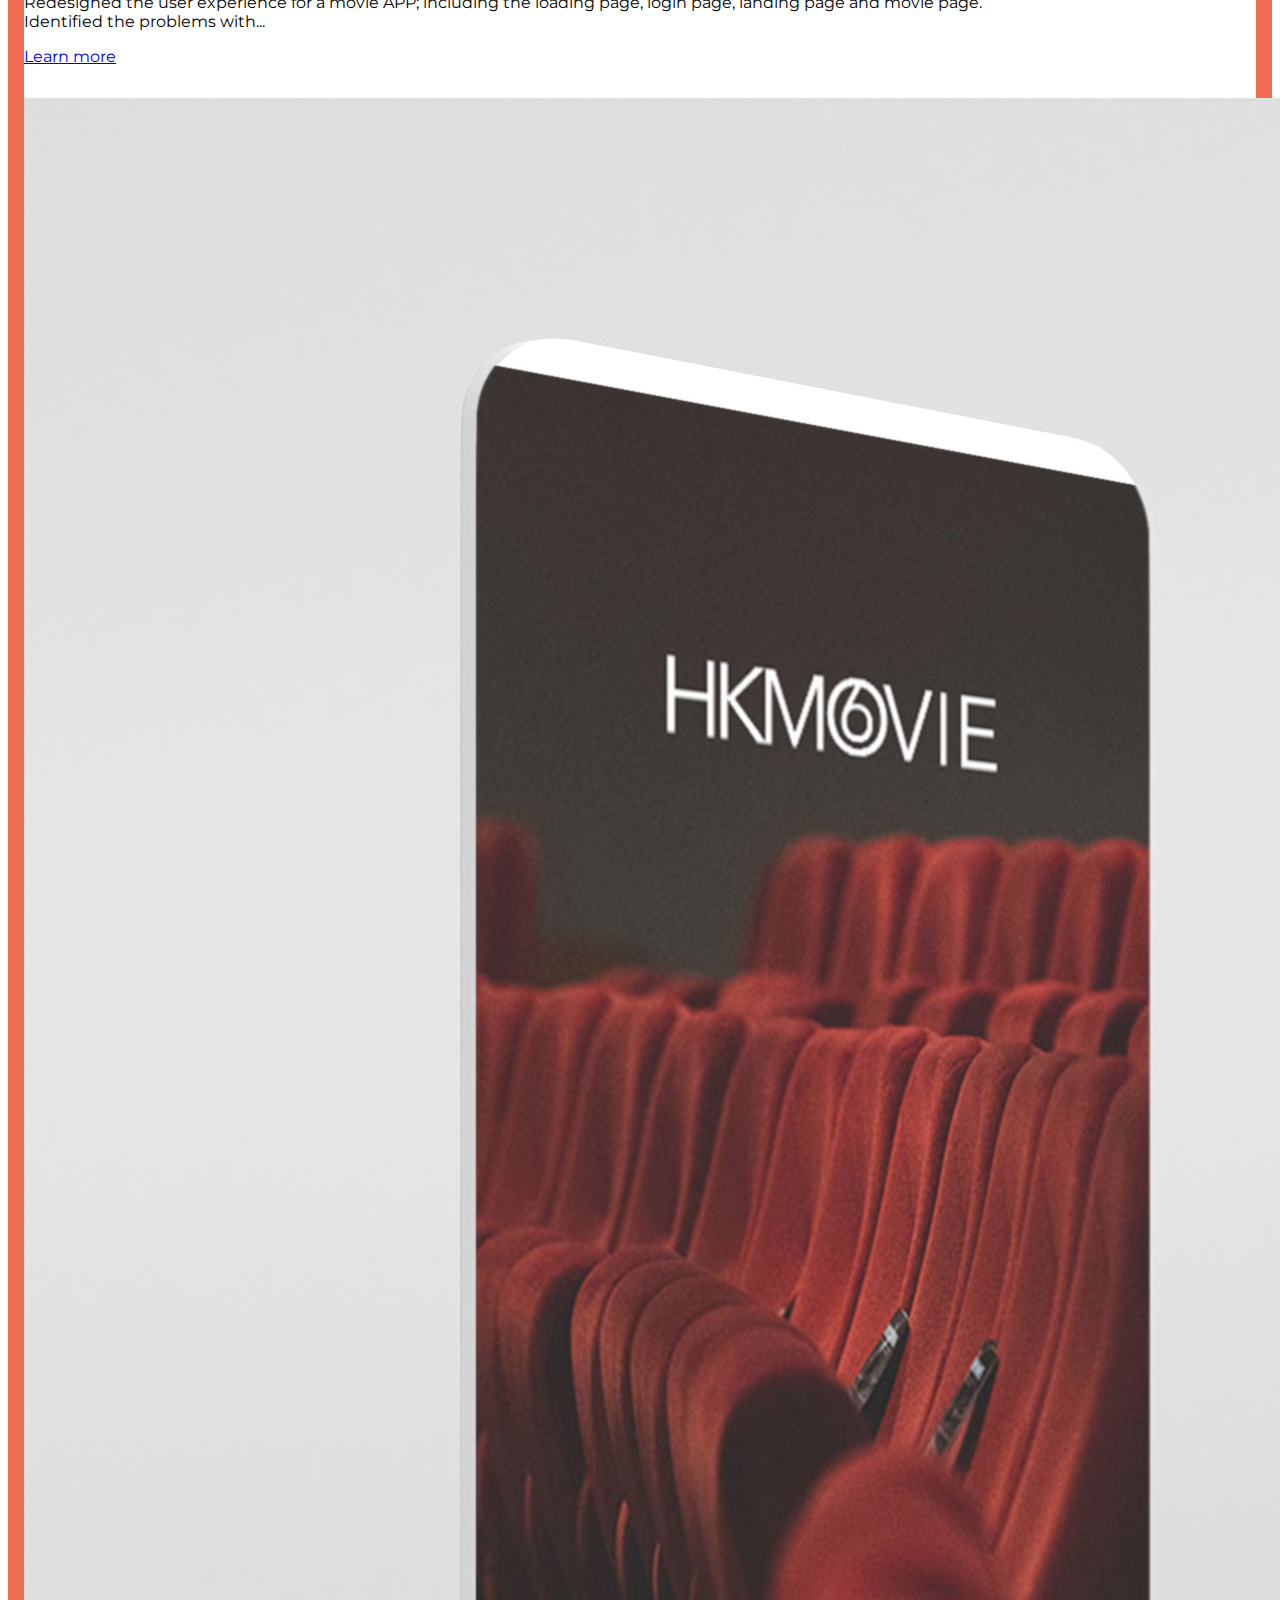
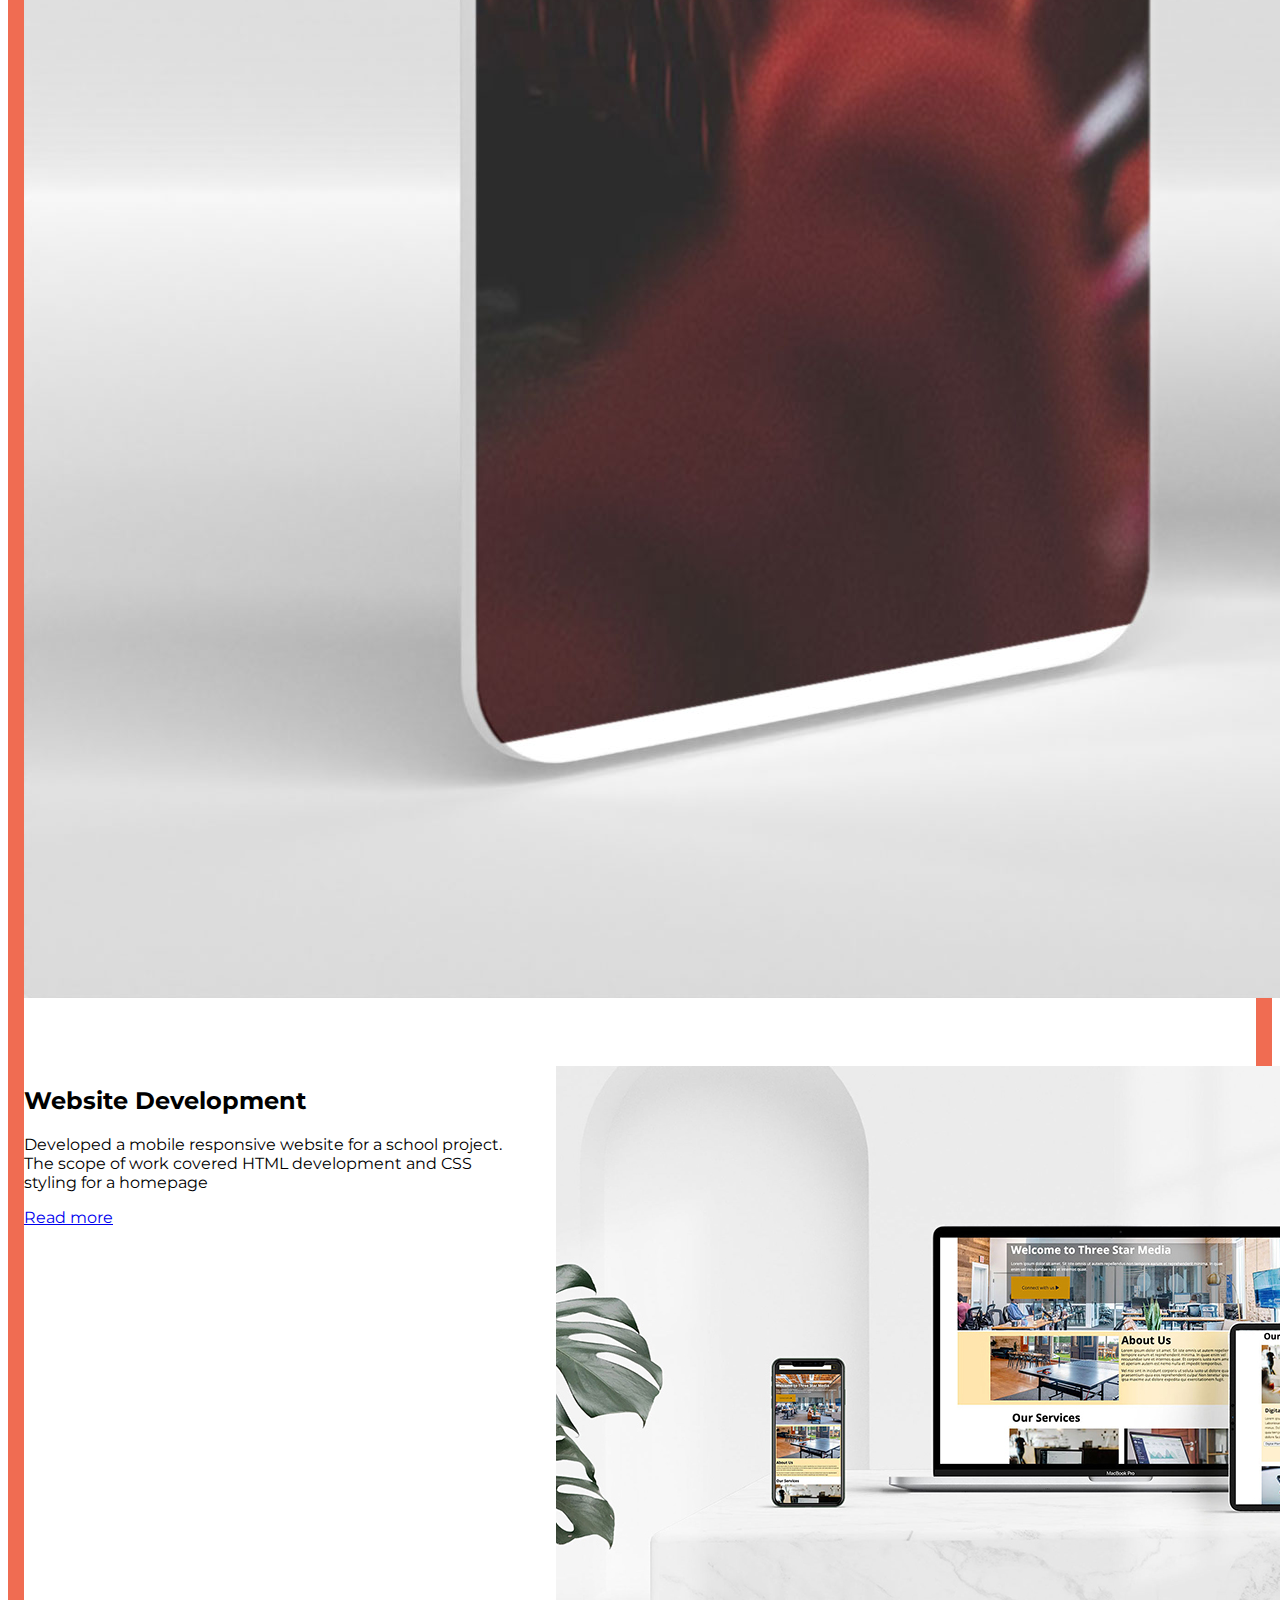
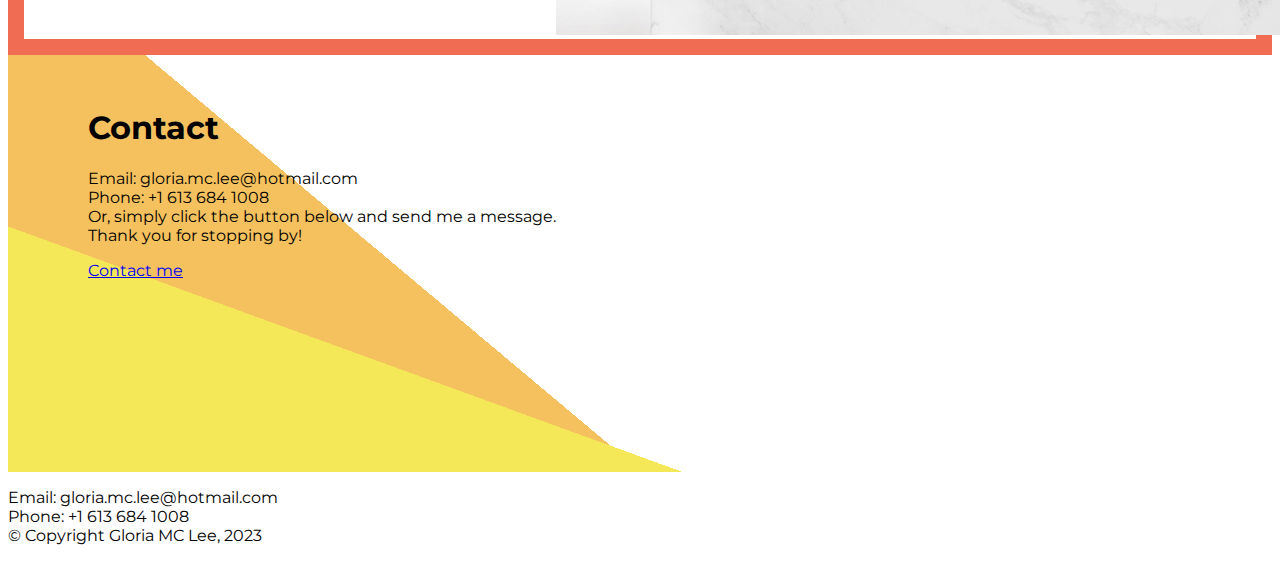
==== commit af251122: "updates contact on footer" ====
--- a/index.html
+++ b/index.html
@@ -186,7 +186,9 @@
         <div class="container-lg">
           <div class="contact-text text-center">
             <h1 class="display-3 fw-light">Contact</h1>
-            <p>Click the button below and send me a message.<br>
+            <p>Email: gloria.mc.lee@hotmail.com<br>
+                Phone: +1 613 684 1008<br>
+                Or, simply click the button below and send me a message.<br>
               Thank you for stopping by!</p>
           </div>
           <div class="text-center">
@@ -218,7 +220,9 @@
     <div class="container-fluid py-3">
       <div class="row">
         <div class="col text-center">
-          <p>&copy; Copyright Gloria MC Lee, 2023</p>
+          <p>Email: gloria.mc.lee@hotmail.com<br>
+            Phone: +1 613 684 1008<br>
+            &copy; Copyright Gloria MC Lee, 2023</p>
           </div>
       </div>
     </div>
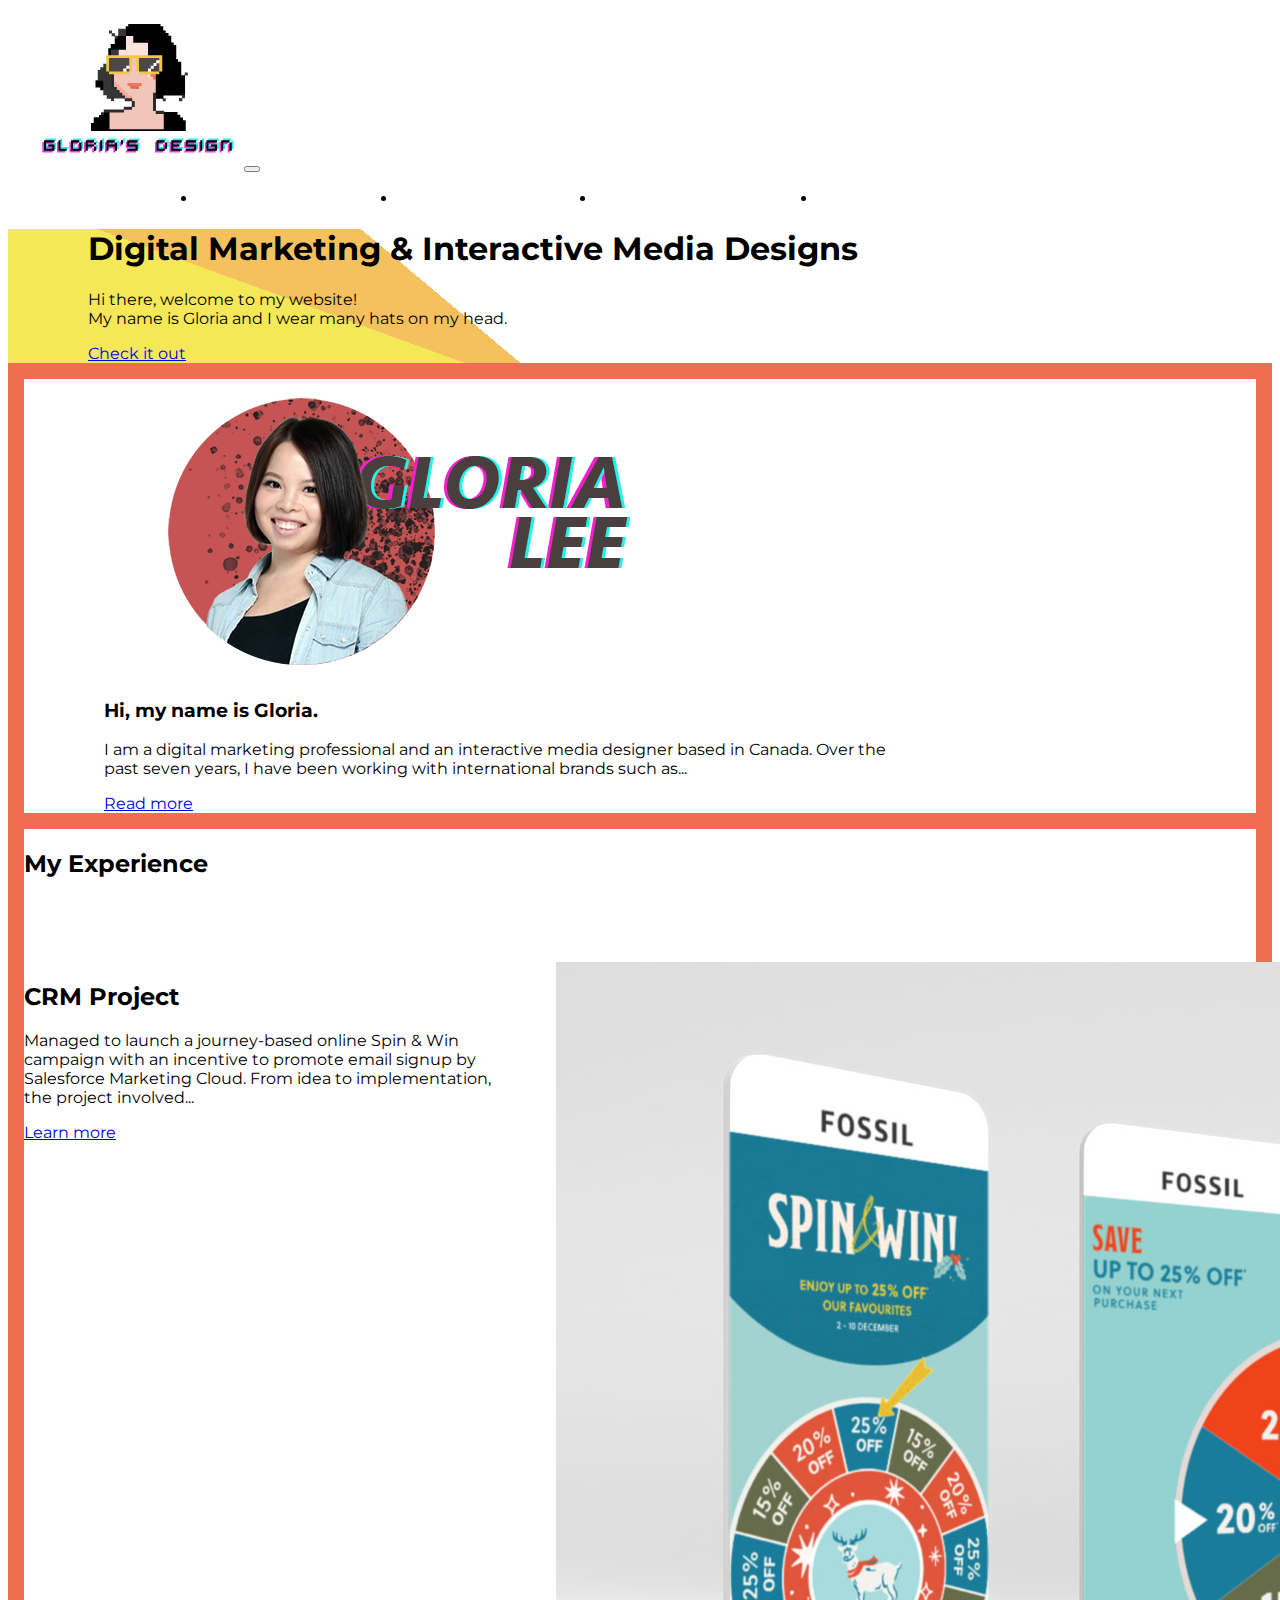
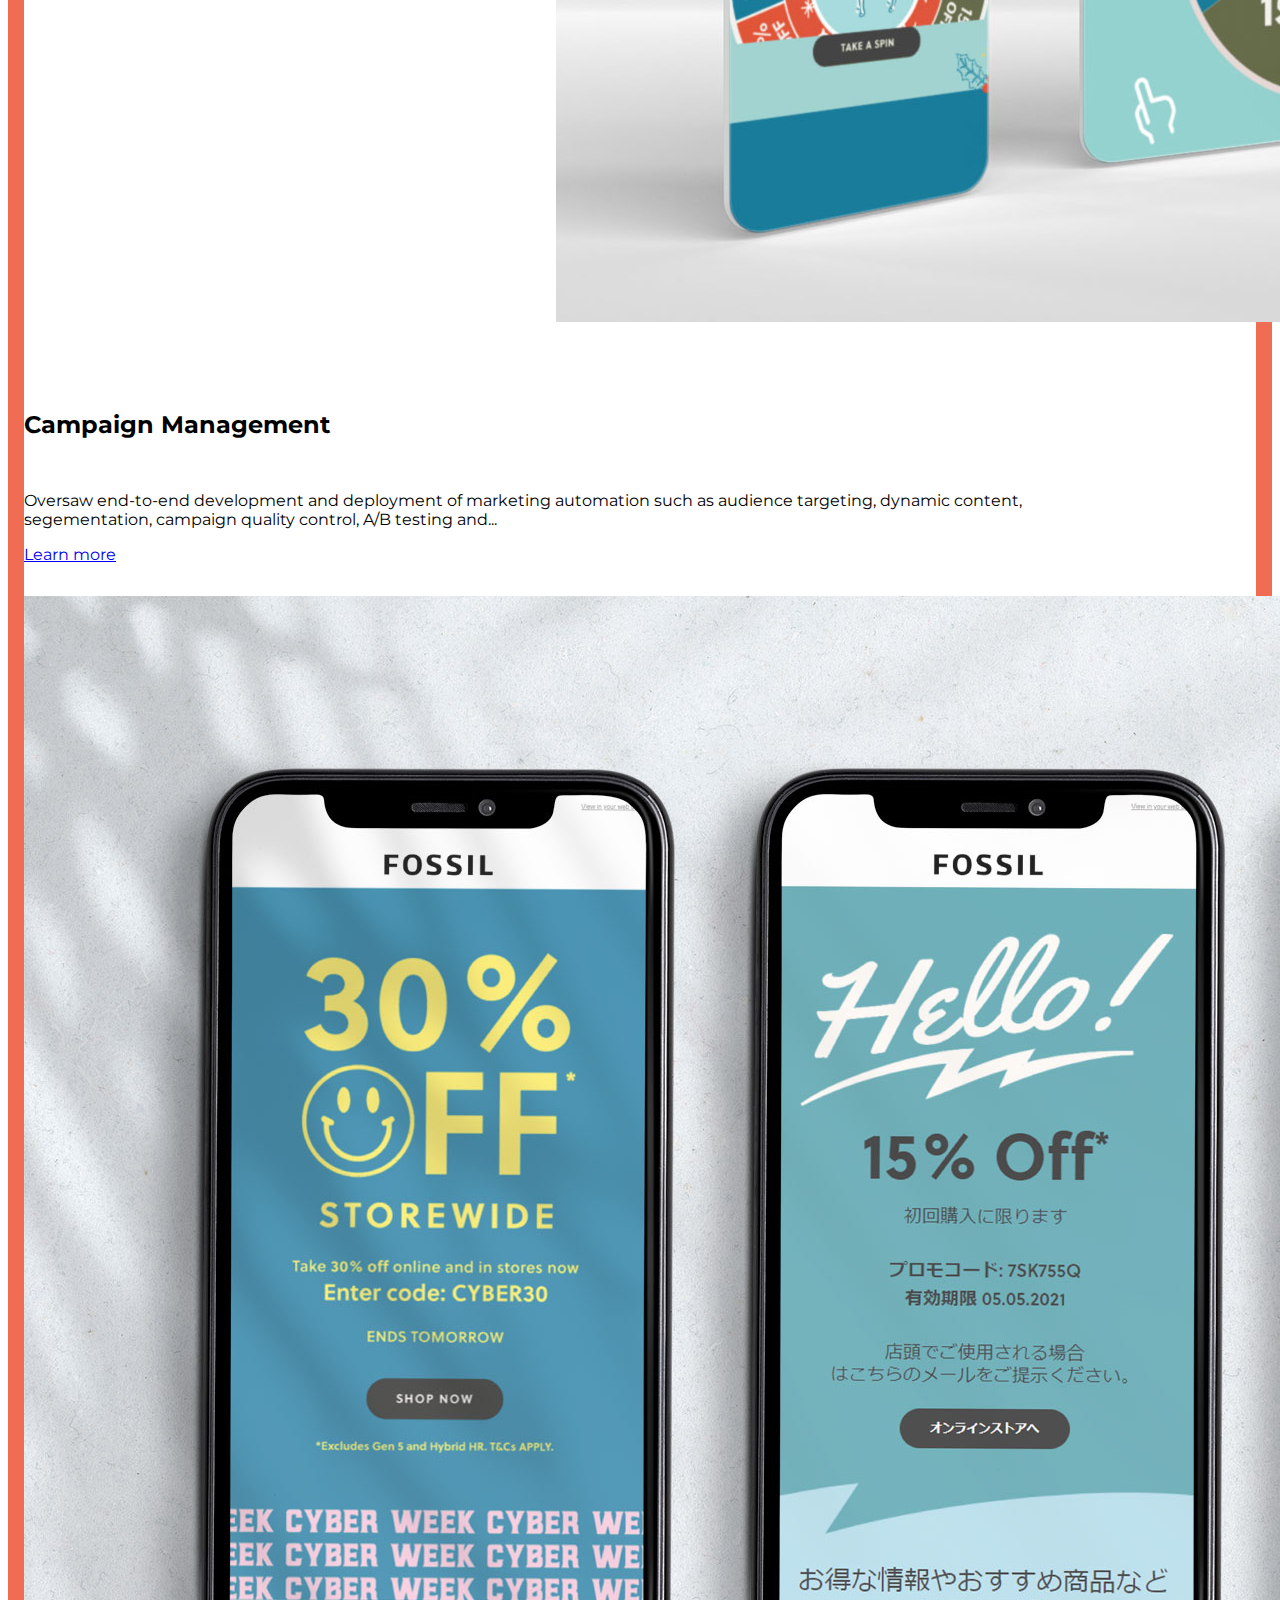
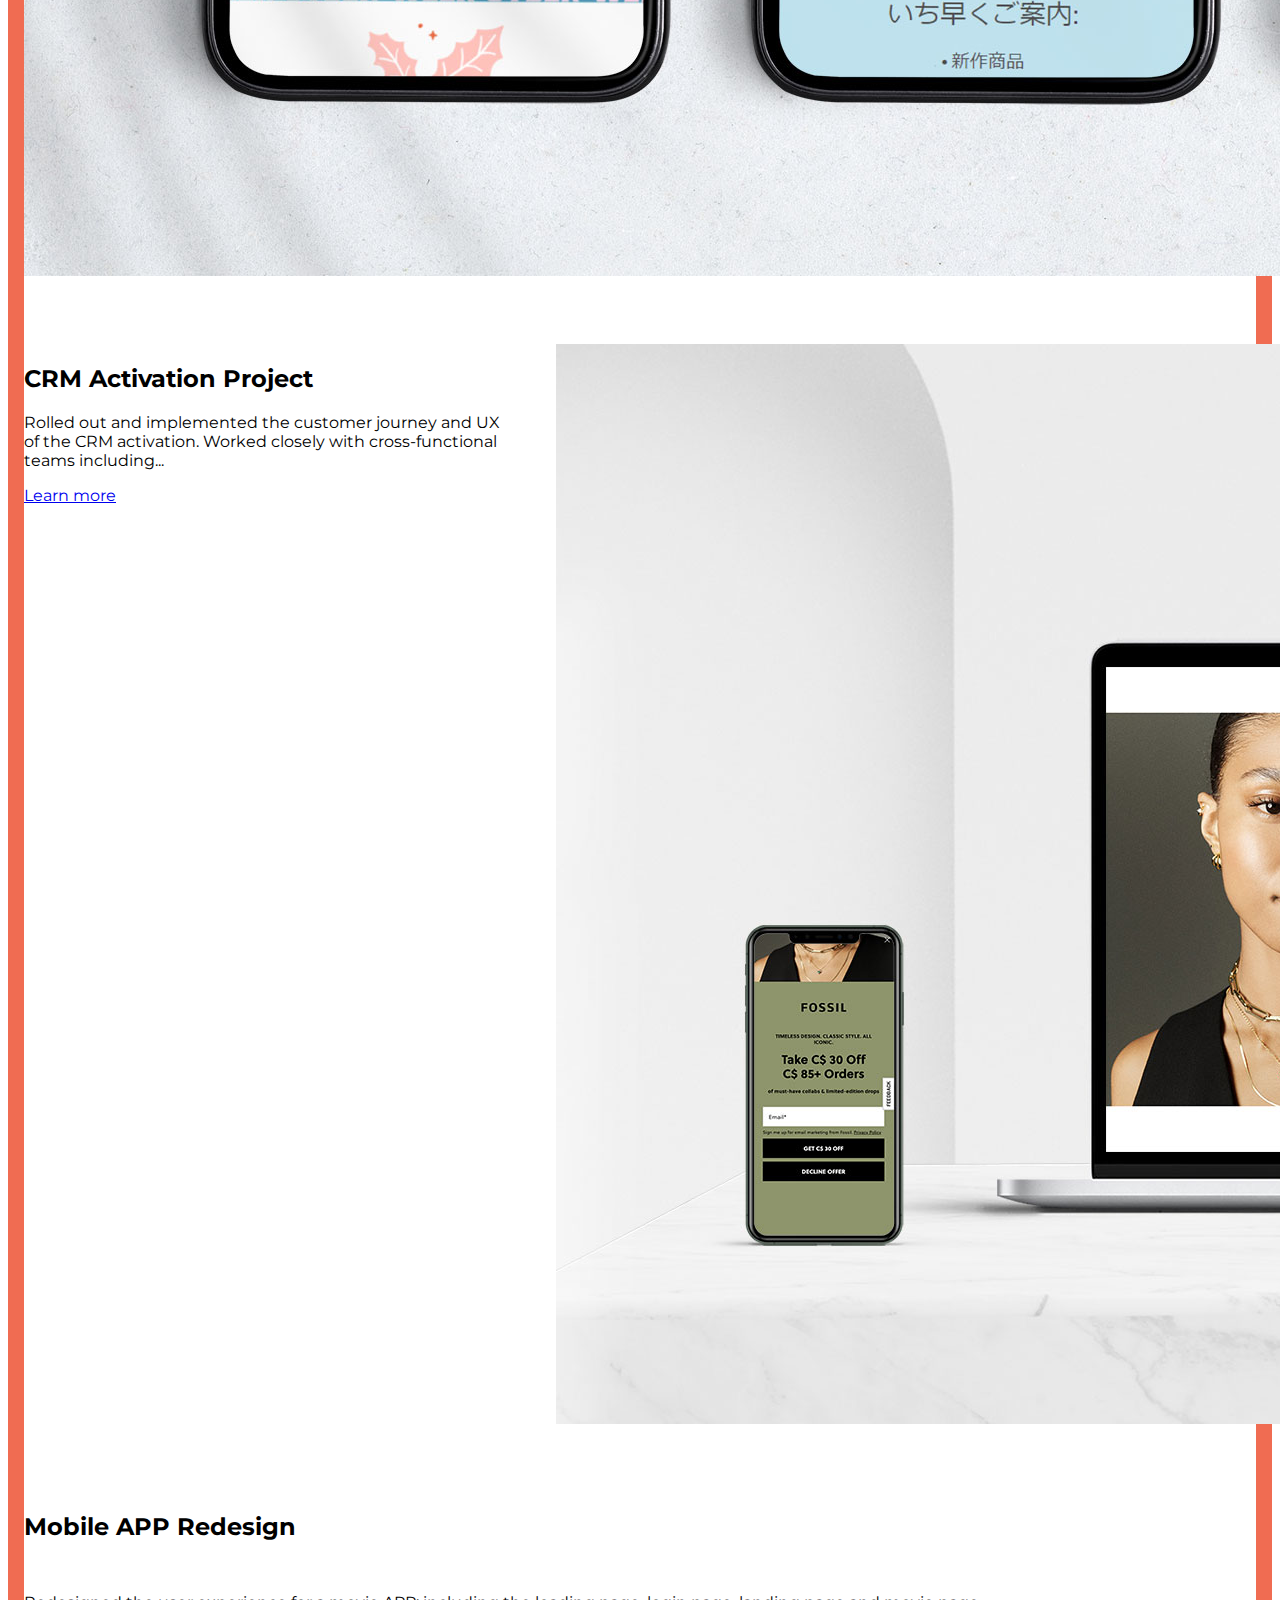
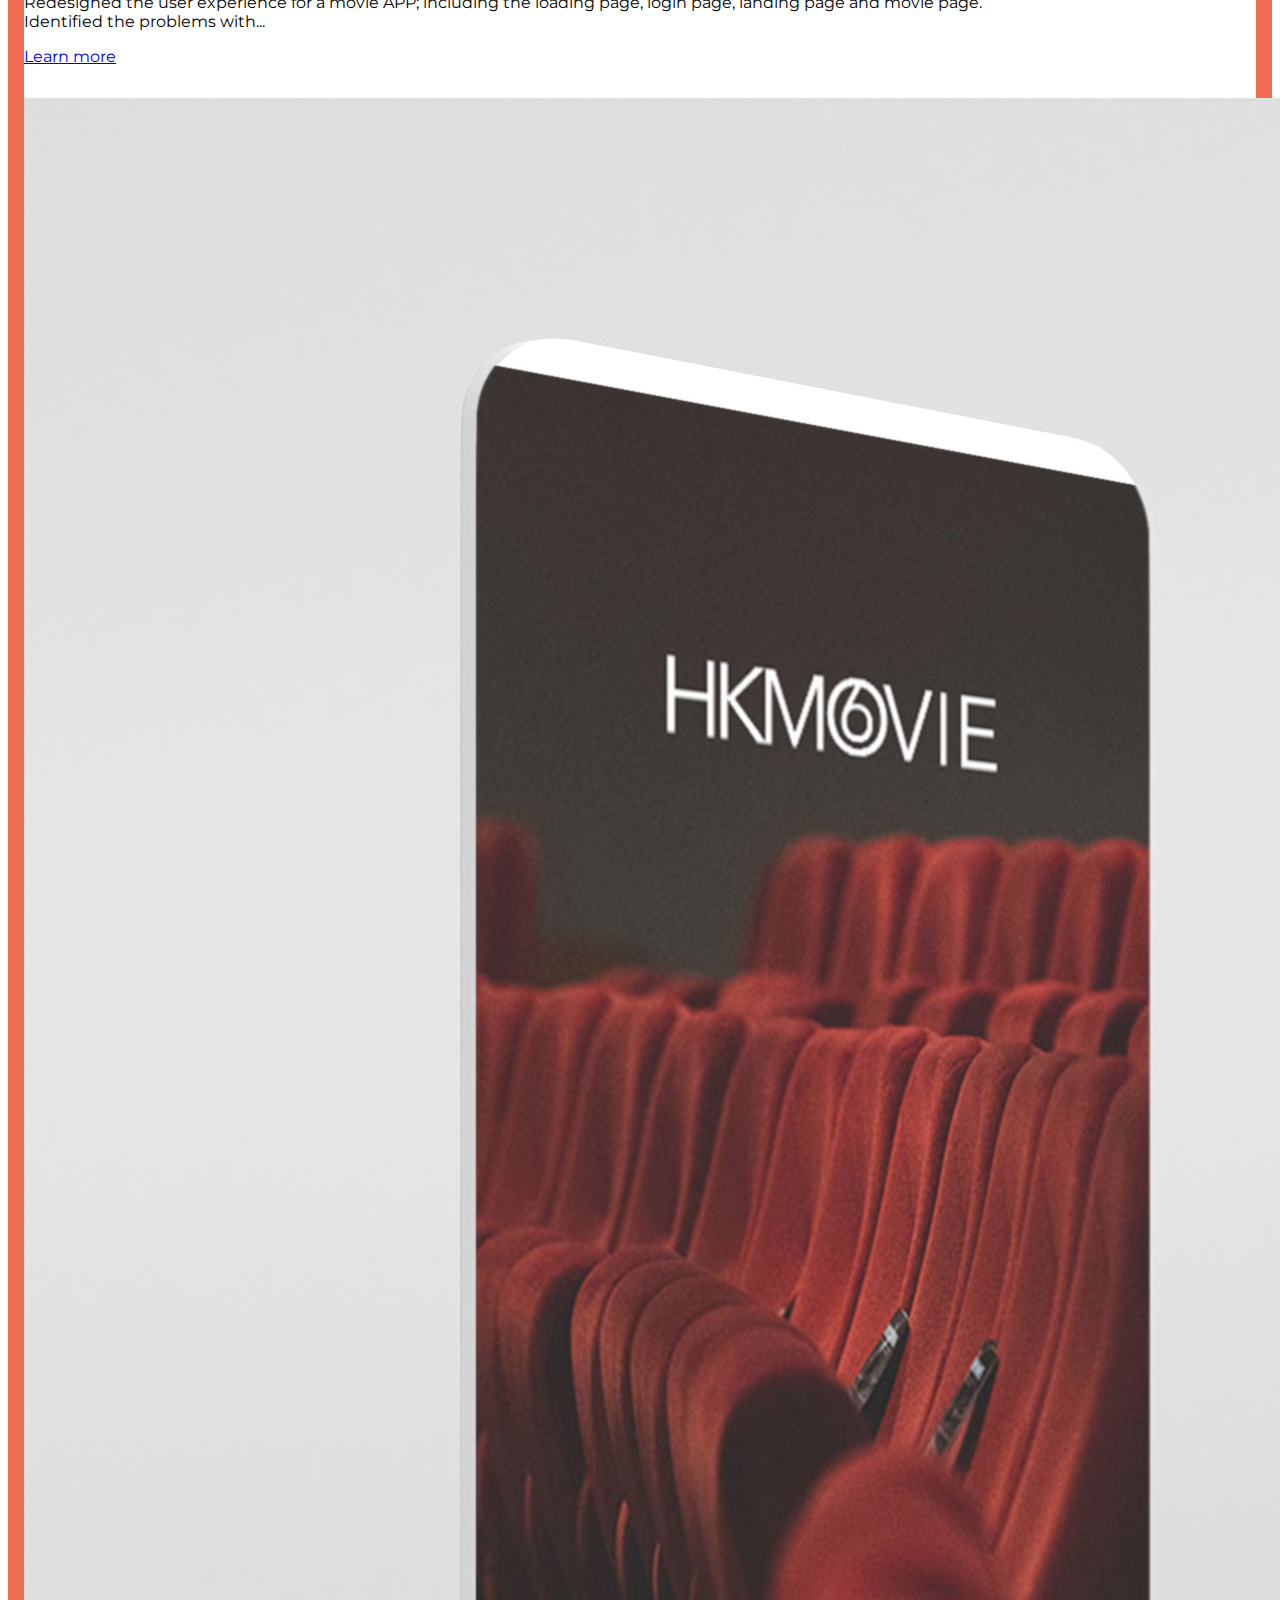
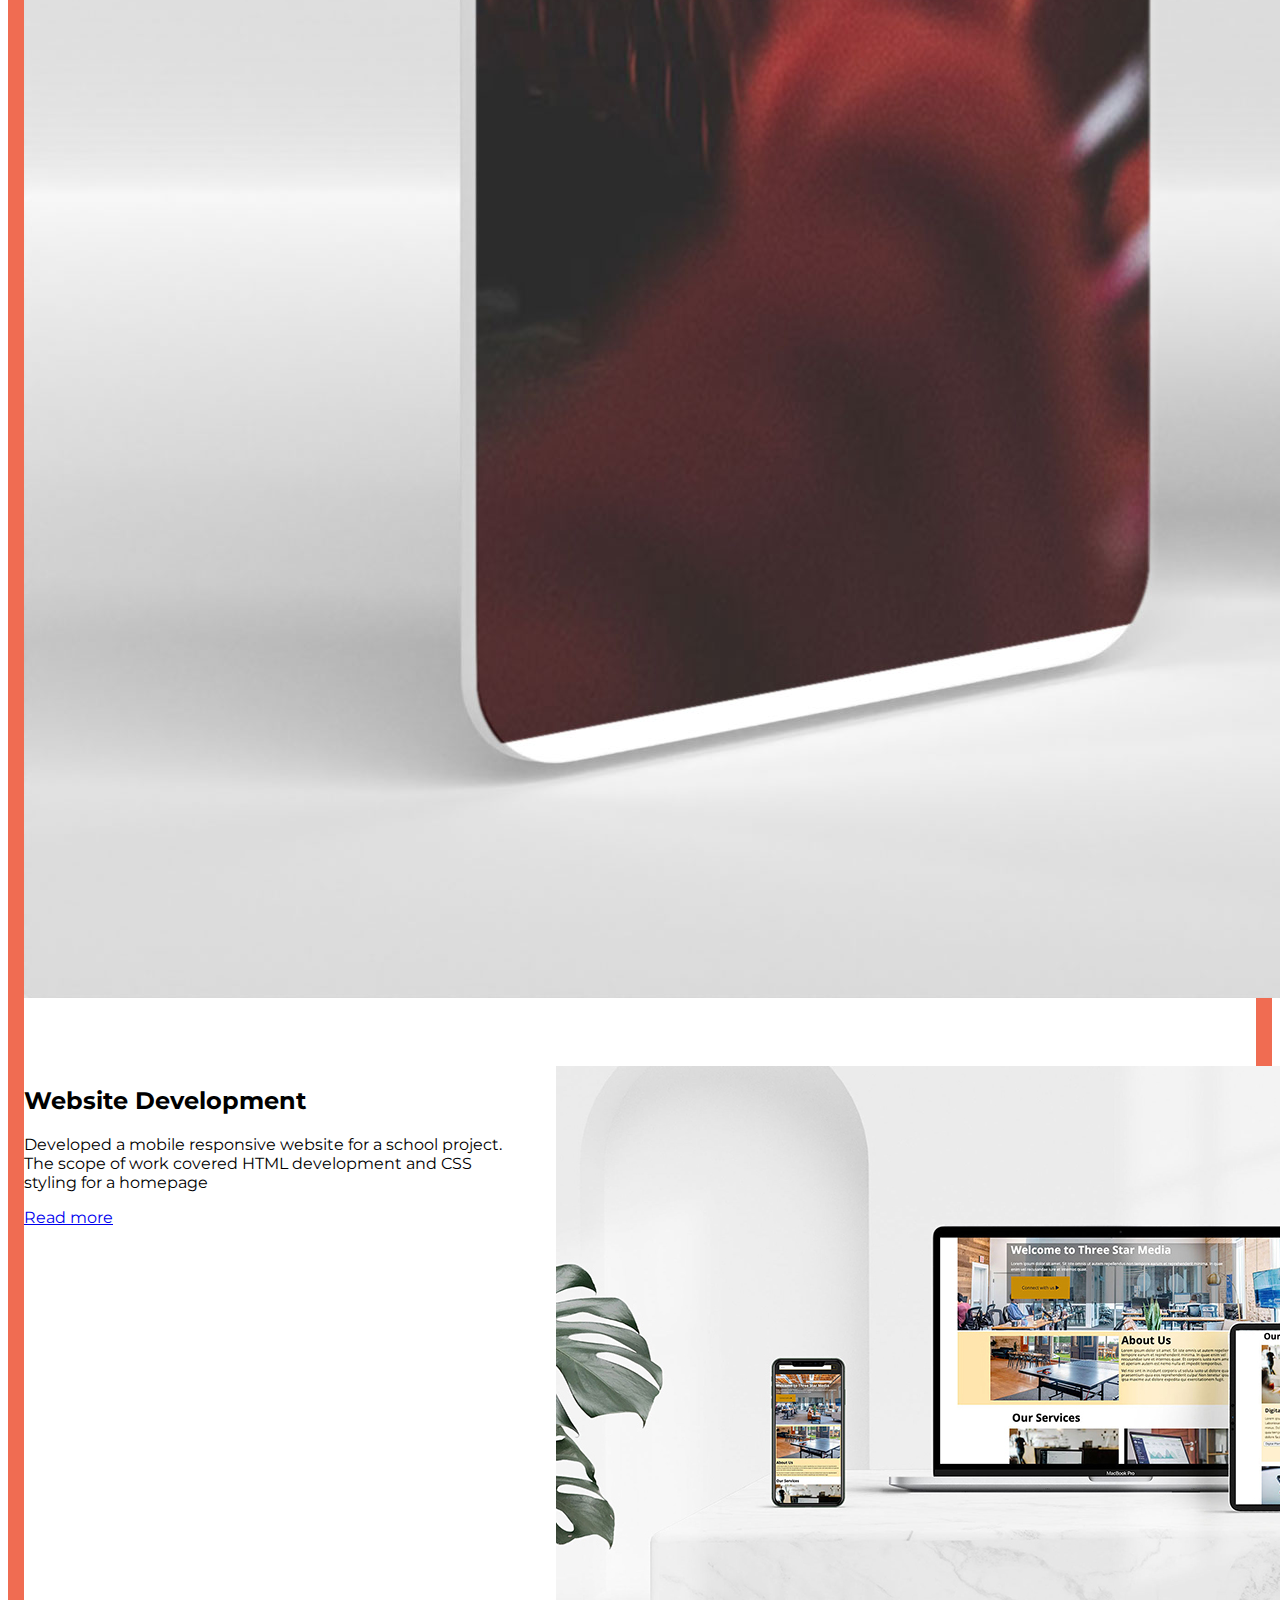
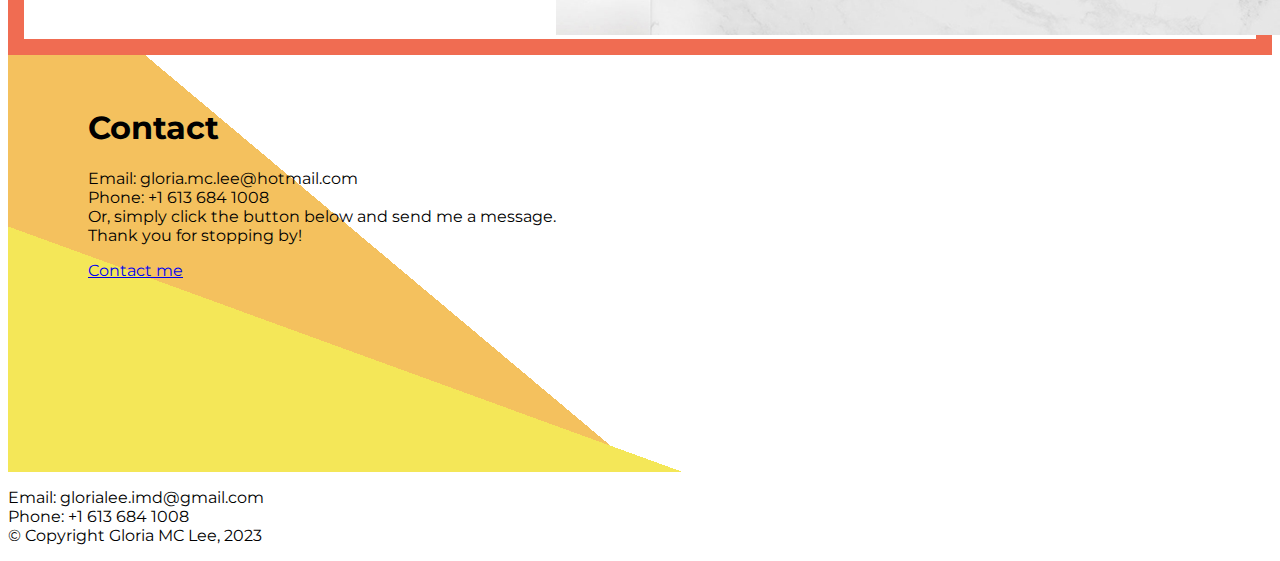
==== commit 598bc637: "updates email address" ====
--- a/index.html
+++ b/index.html
@@ -106,7 +106,7 @@
             <h2 class="display-4">CRM Project</h2>
             <p>Managed to launch a journey-based online Spin & Win campaign with an incentive to promote email signup by Salesforce Marketing Cloud. From idea to implementation, the project involved...</p>
             <div class="mywork-readmore">
-              <a href="mywork.html" class="btn btn-outline-primary btn-primary border rounded-pill p-3 border-primary py-2 px-5">Learn more</a>
+              <a href="mywork.html#work-game-development" class="btn btn-outline-primary btn-primary border rounded-pill p-3 border-primary py-2 px-5">Learn more</a>
             </div>
           </div>
             <div class="mywork-img">
@@ -121,7 +121,7 @@
             <h2 class="display-4">Campaign Management</h2>
             <p>Oversaw end-to-end development and deployment of marketing automation such as audience targeting, dynamic content, segementation, campaign quality control, A/B testing and...</p>
             <div class="mywork-readmore">
-              <a href="mywork.html" class="btn btn-outline-primary btn-primary border rounded-pill p-3 border-primary py-2 px-5">Learn more</a>
+              <a href="mywork.html#work-campaign-management" class="btn btn-outline-primary btn-primary border rounded-pill p-3 border-primary py-2 px-5">Learn more</a>
             </div>
           </div>
             <div class="mywork-img">
@@ -136,7 +136,7 @@
           <h2 class="display-4">CRM Activation Project</h2>
           <p>Rolled out and implemented the customer journey and UX of the CRM activation. Worked closely with cross-functional teams including...</p>
           <div class="mywork-readmore">
-            <a href="mywork.html" class="btn btn-outline-primary btn-primary border rounded-pill p-3 border-primary py-2 px-5">Learn more</a>
+            <a href="mywork.html#work-crm-activation" class="btn btn-outline-primary btn-primary border rounded-pill p-3 border-primary py-2 px-5">Learn more</a>
           </div>
         </div>
           <div class="mywork-img">
@@ -151,7 +151,7 @@
               <h2 class="display-4">Mobile APP Redesign</h2>
               <p>Redesigned the user experience for a movie APP; including the loading page, login page, landing page and movie page. Identified the problems with...</p>
               <div class="mywork-readmore">
-                <a href="mywork.html" class="btn btn-outline-primary btn-primary border rounded-pill p-3 border-primary py-2 px-5">Learn more</a>
+                <a href="mywork.html#work-mobile-app-redesign" class="btn btn-outline-primary btn-primary border rounded-pill p-3 border-primary py-2 px-5">Learn more</a>
               </div>
             </div>
               <div class="mywork-img">
@@ -167,7 +167,7 @@
               <p>Developed a mobile responsive website for a school project. The scope of work covered HTML development and CSS styling for a homepage</p>
 
               <div class="mywork-readmore">
-                <a href="mywork.html" class="btn btn-outline-primary btn-primary border rounded-pill p-3 border-primary py-2 px-5">Read more</a>
+                <a href="mywork.html#work-website-development" class="btn btn-outline-primary btn-primary border rounded-pill p-3 border-primary py-2 px-5">Read more</a>
               </div>
             </div>
             <div class="mywork-img">
@@ -220,7 +220,7 @@
     <div class="container-fluid py-3">
       <div class="row">
         <div class="col text-center">
-          <p>Email: gloria.mc.lee@hotmail.com<br>
+          <p>Email: glorialee.imd@gmail.com<br>
             Phone: +1 613 684 1008<br>
             &copy; Copyright Gloria MC Lee, 2023</p>
           </div>
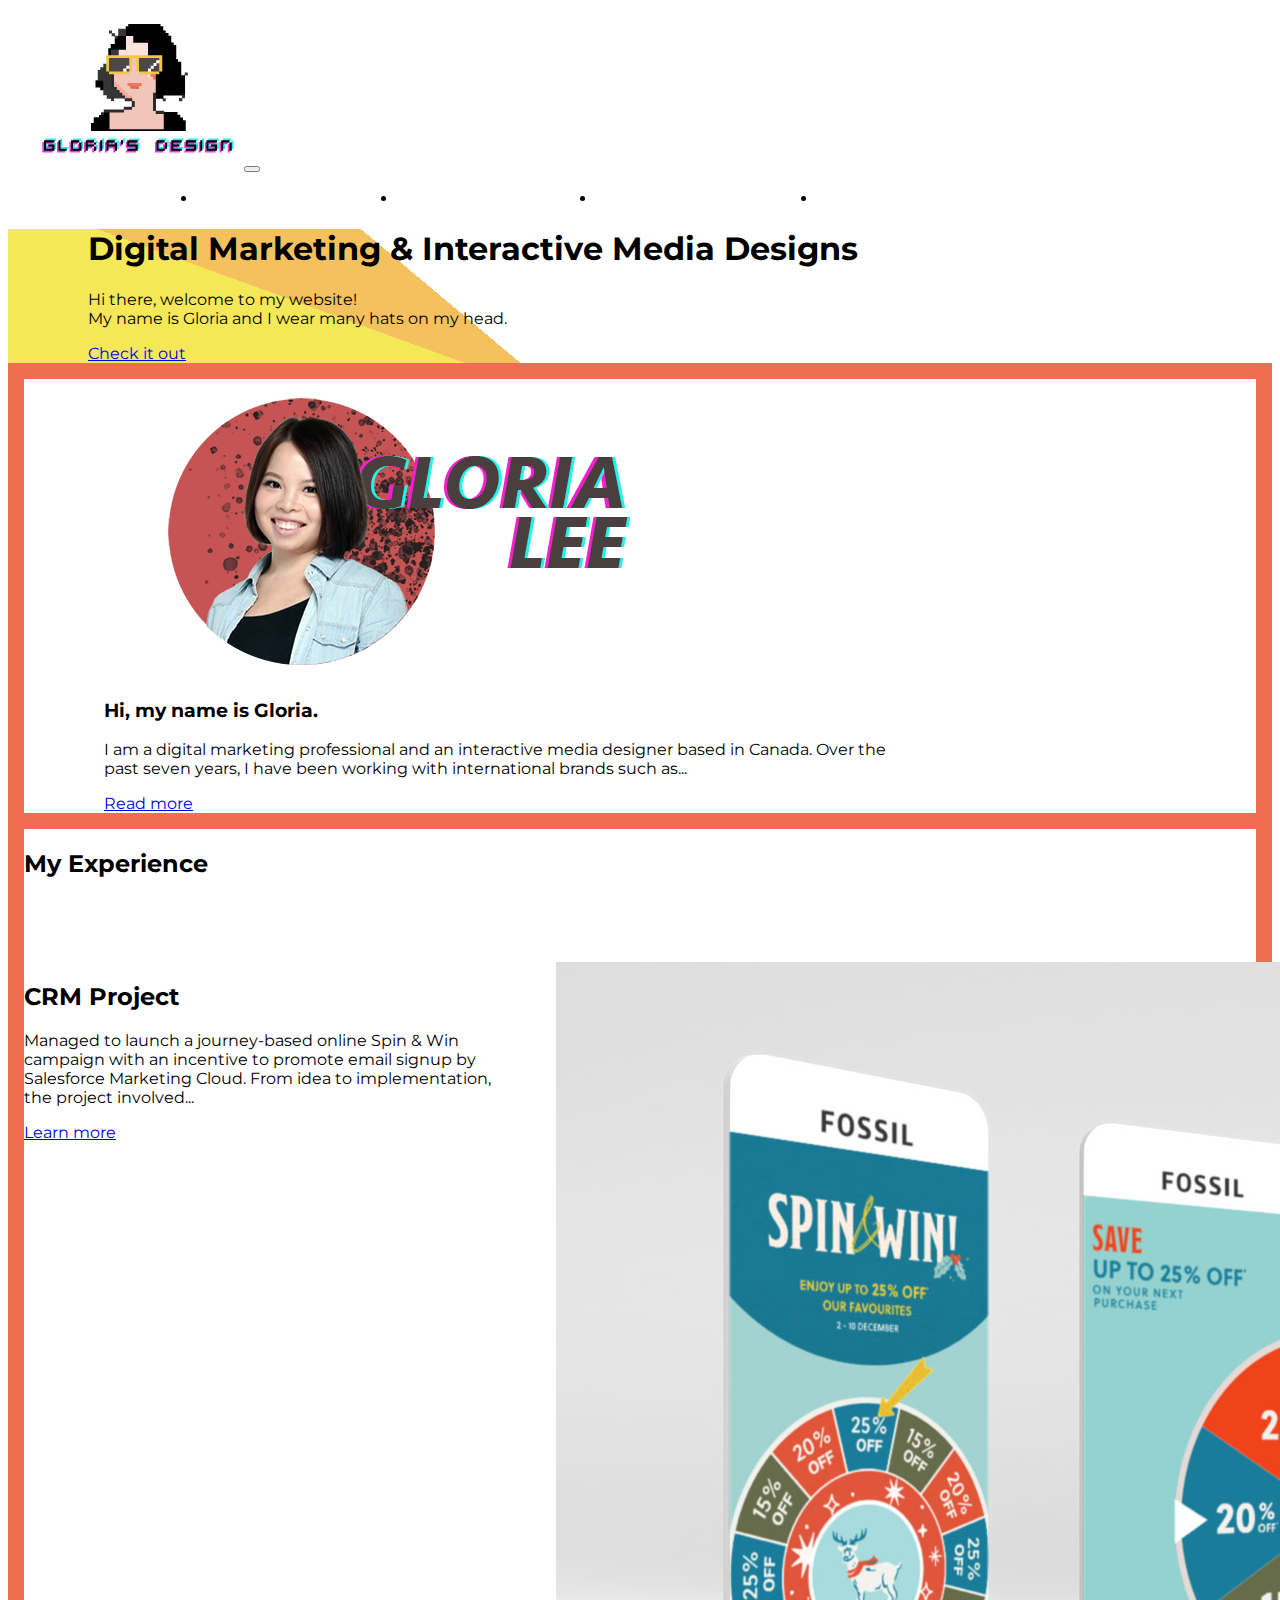
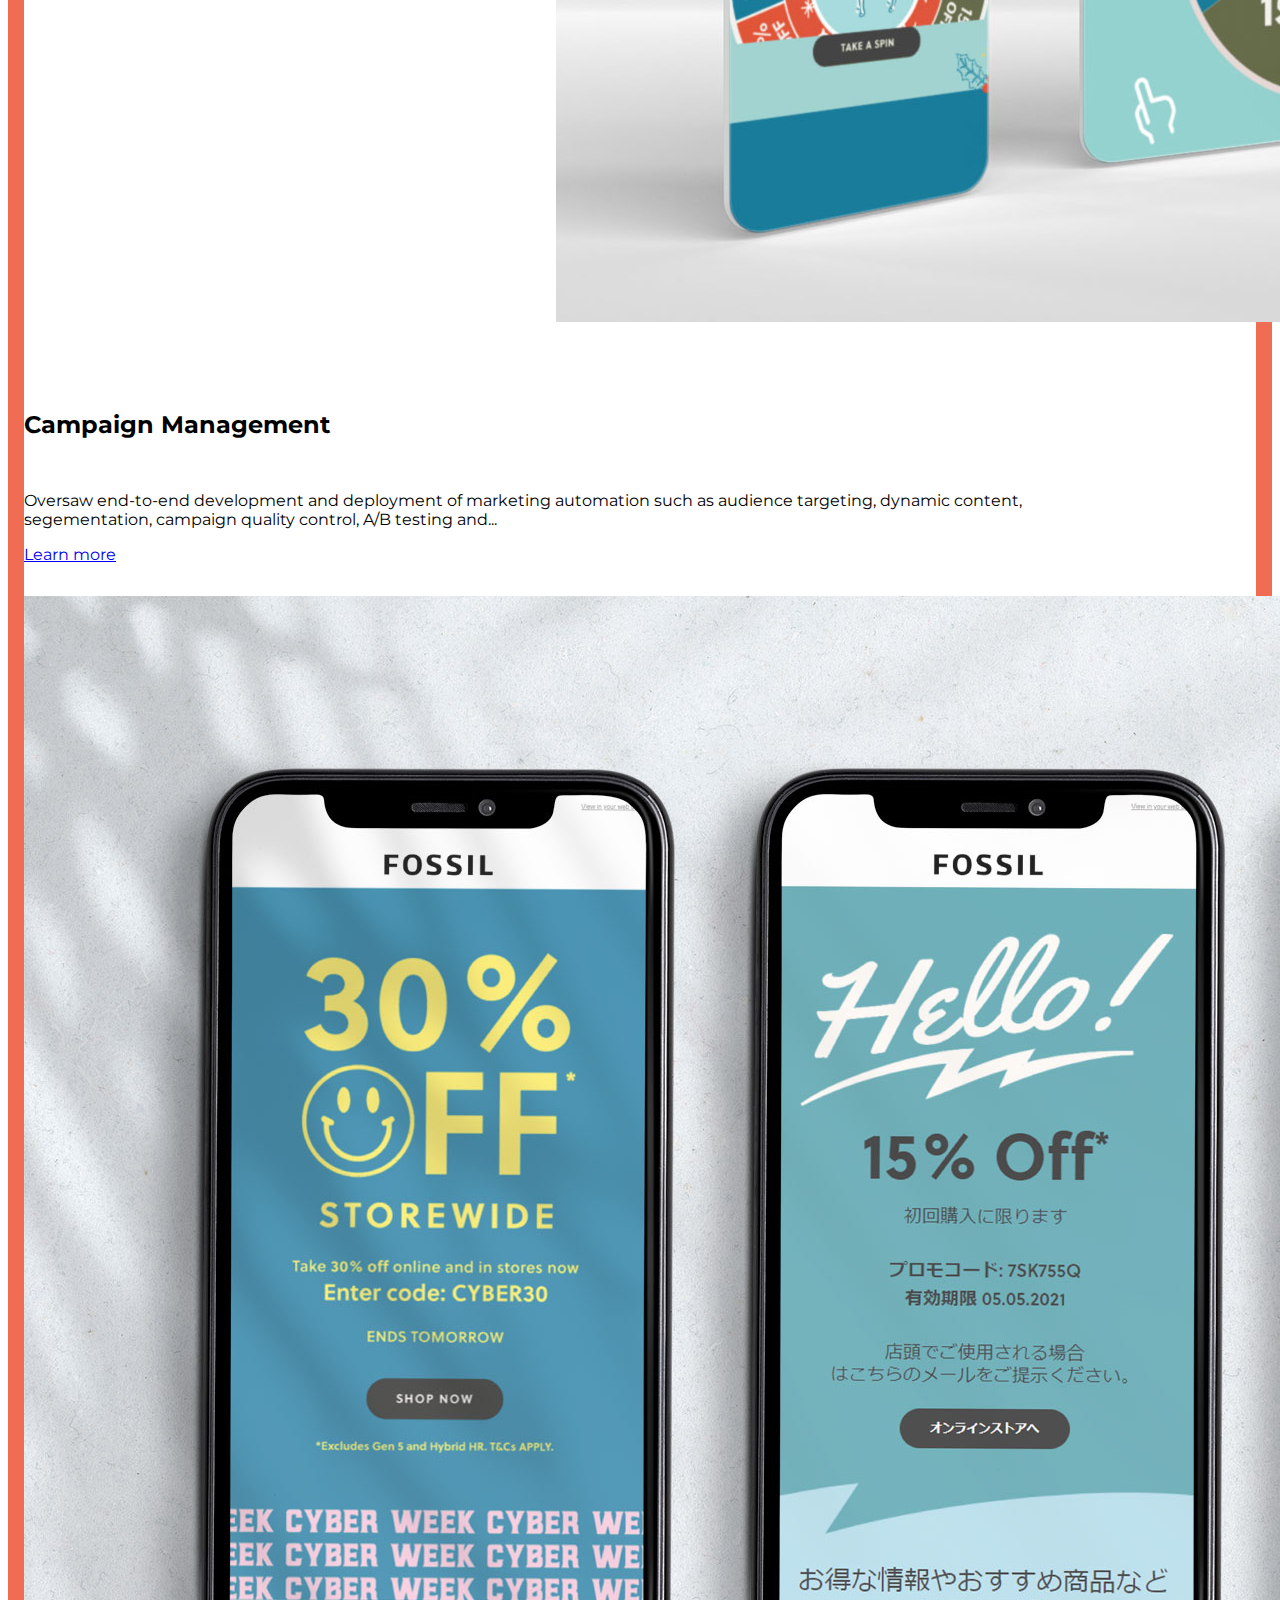
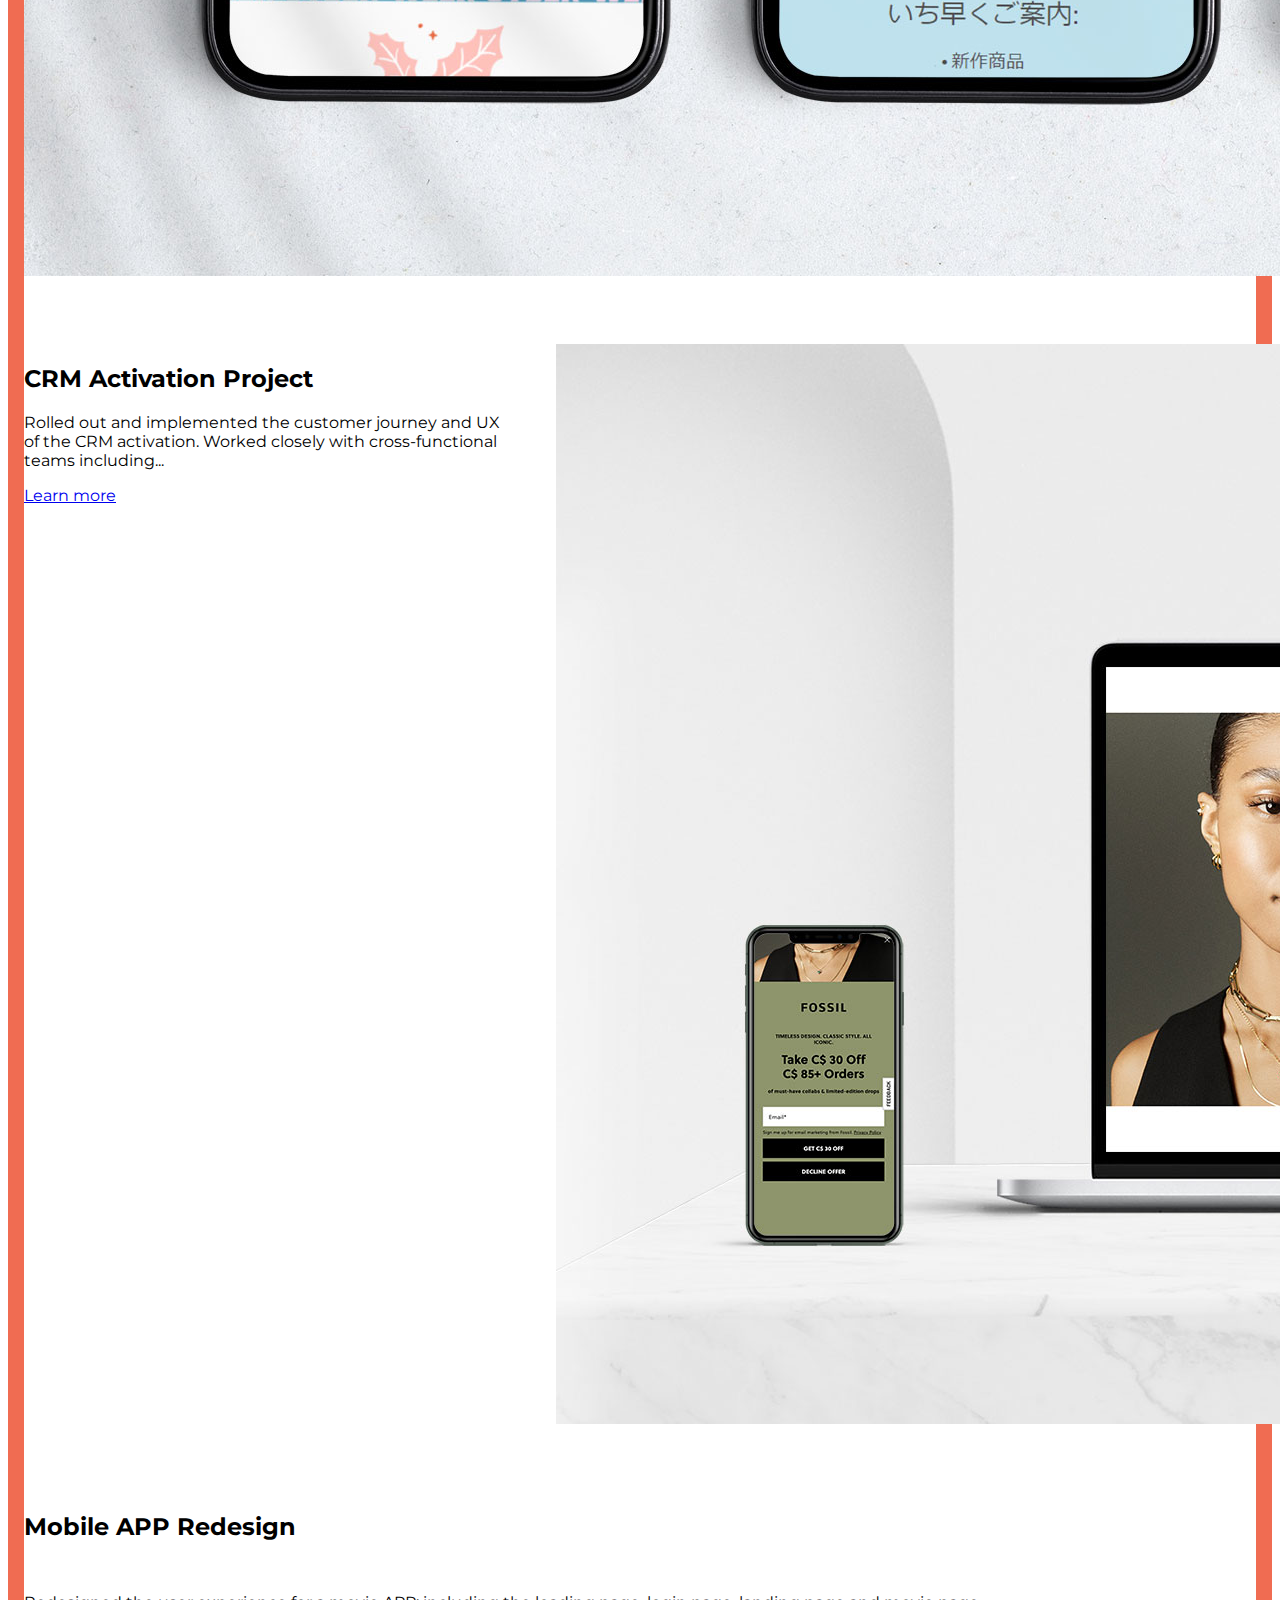
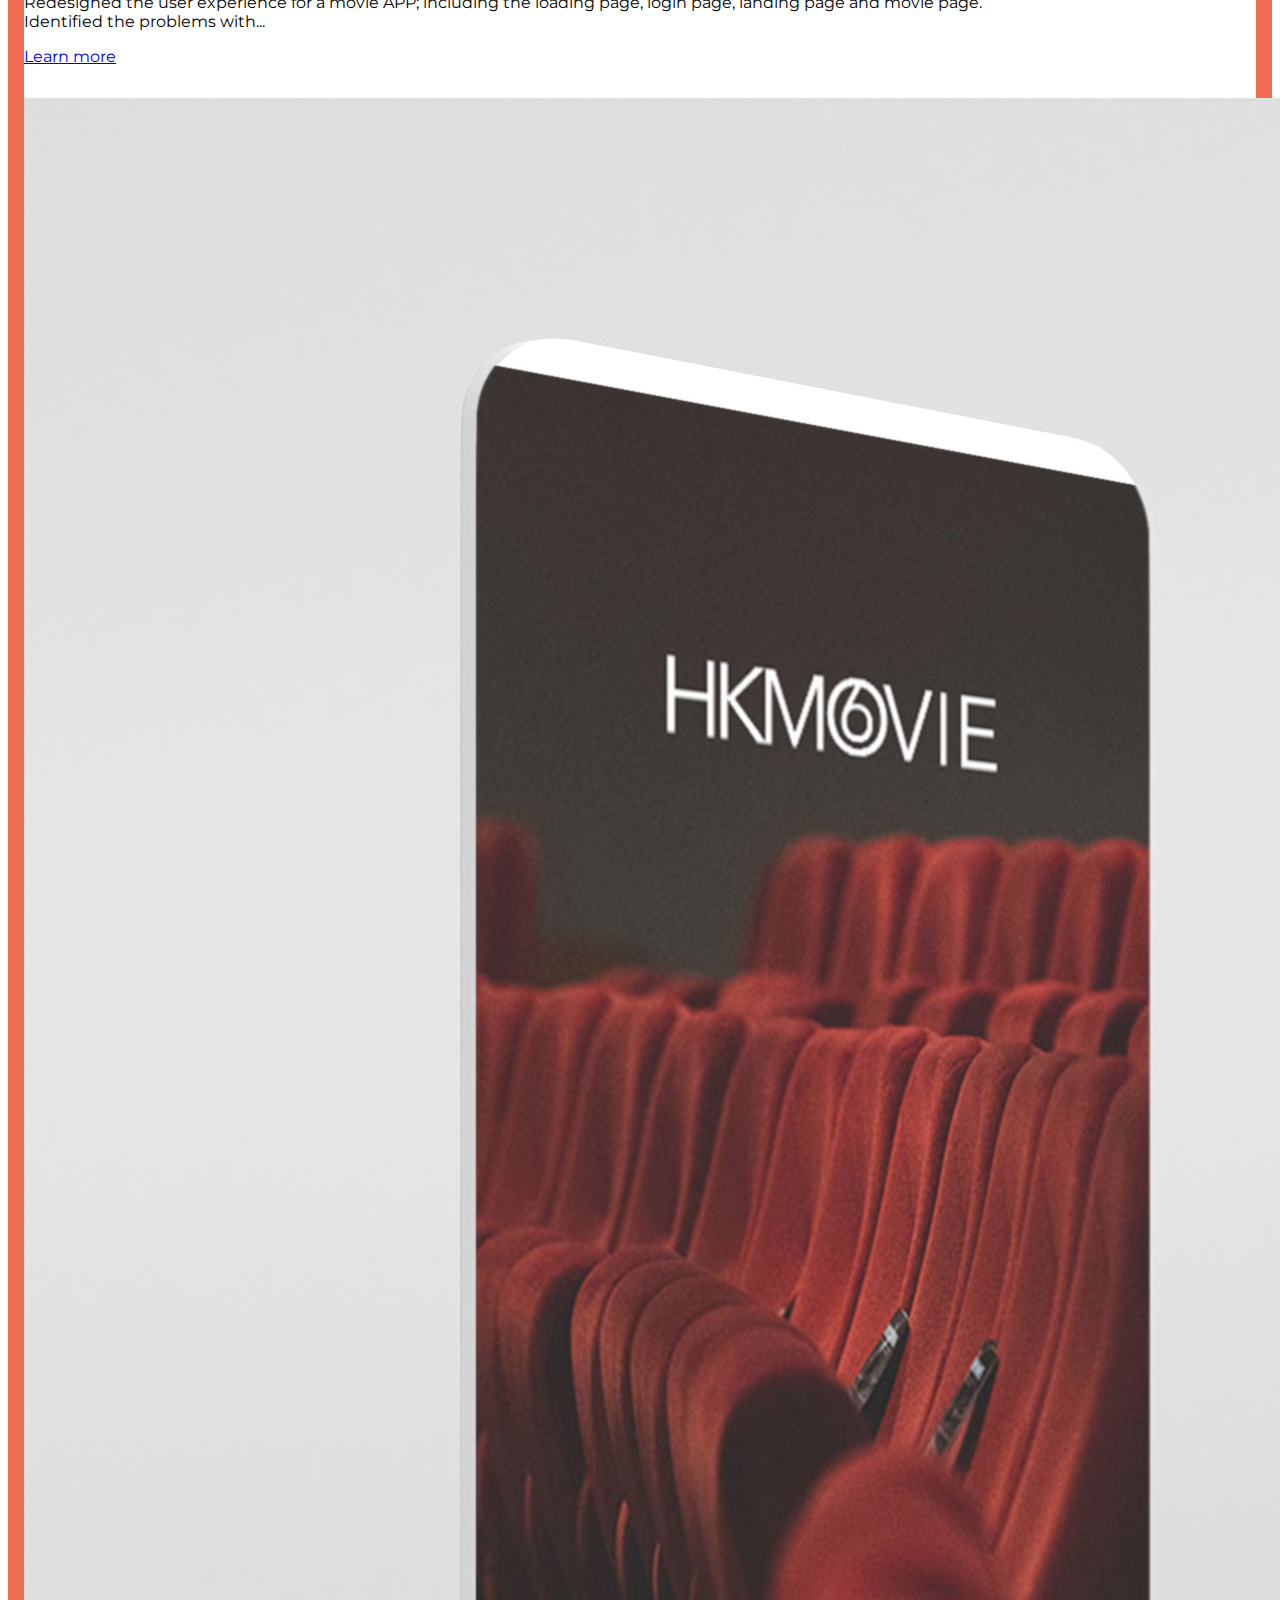
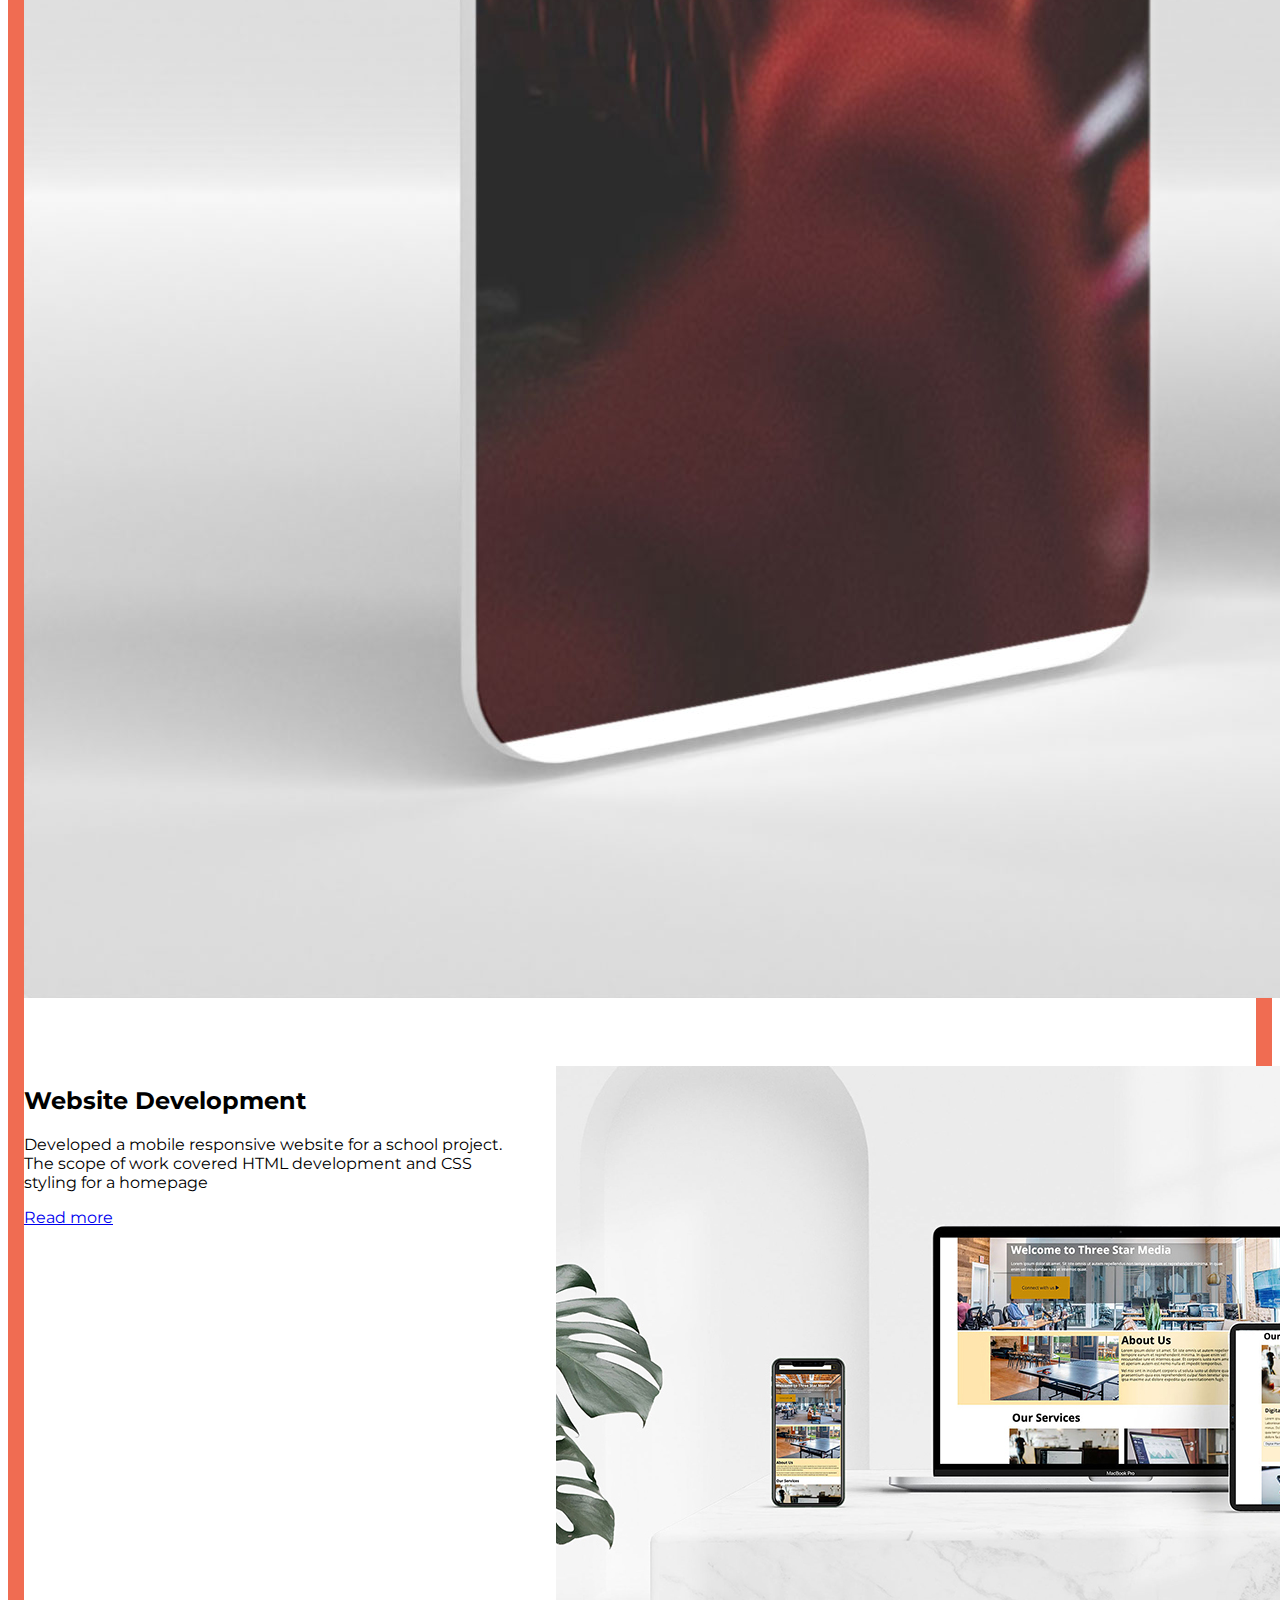
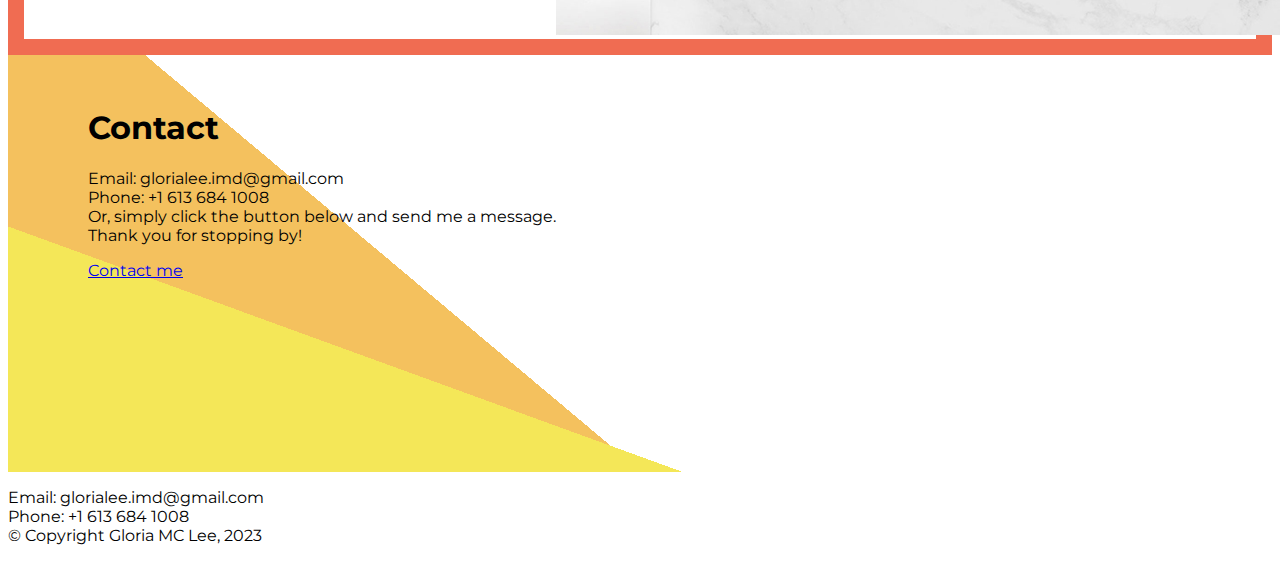
==== commit d8dafe4c: "changes email address" ====
--- a/index.html
+++ b/index.html
@@ -186,13 +186,13 @@
         <div class="container-lg">
           <div class="contact-text text-center">
             <h1 class="display-3 fw-light">Contact</h1>
-            <p>Email: gloria.mc.lee@hotmail.com<br>
+            <p>Email: glorialee.imd@gmail.com<br>
                 Phone: +1 613 684 1008<br>
                 Or, simply click the button below and send me a message.<br>
               Thank you for stopping by!</p>
           </div>
           <div class="text-center">
-              <a href="mailto:gloriale108@gmail.com" class="btn btn-outline-primary btn-primary border rounded-pill p-3 border-primary py-2 px-5">Contact me</a>
+              <a href="mailto:glorialee.imd@gmail.com" class="btn btn-outline-primary btn-primary border rounded-pill p-3 border-primary py-2 px-5">Contact me</a>
           </div>
         </div>
        </section>
